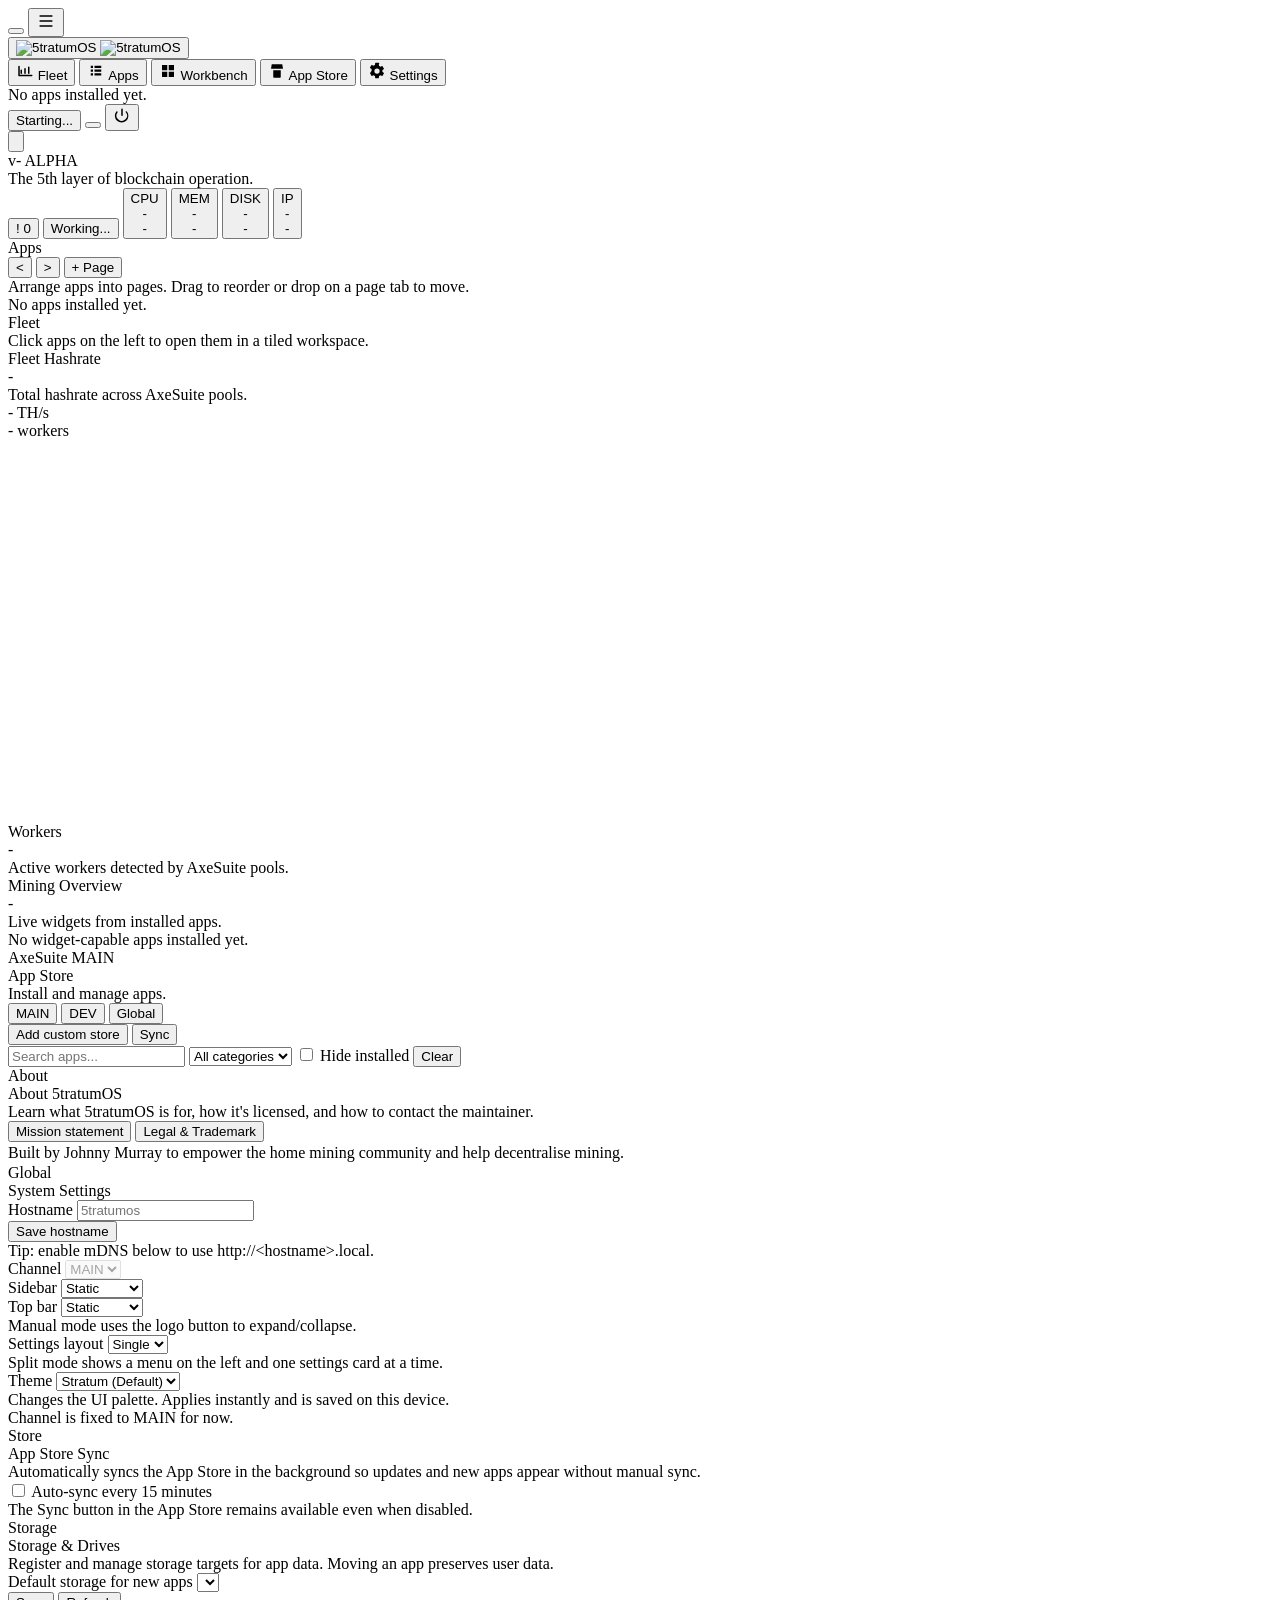
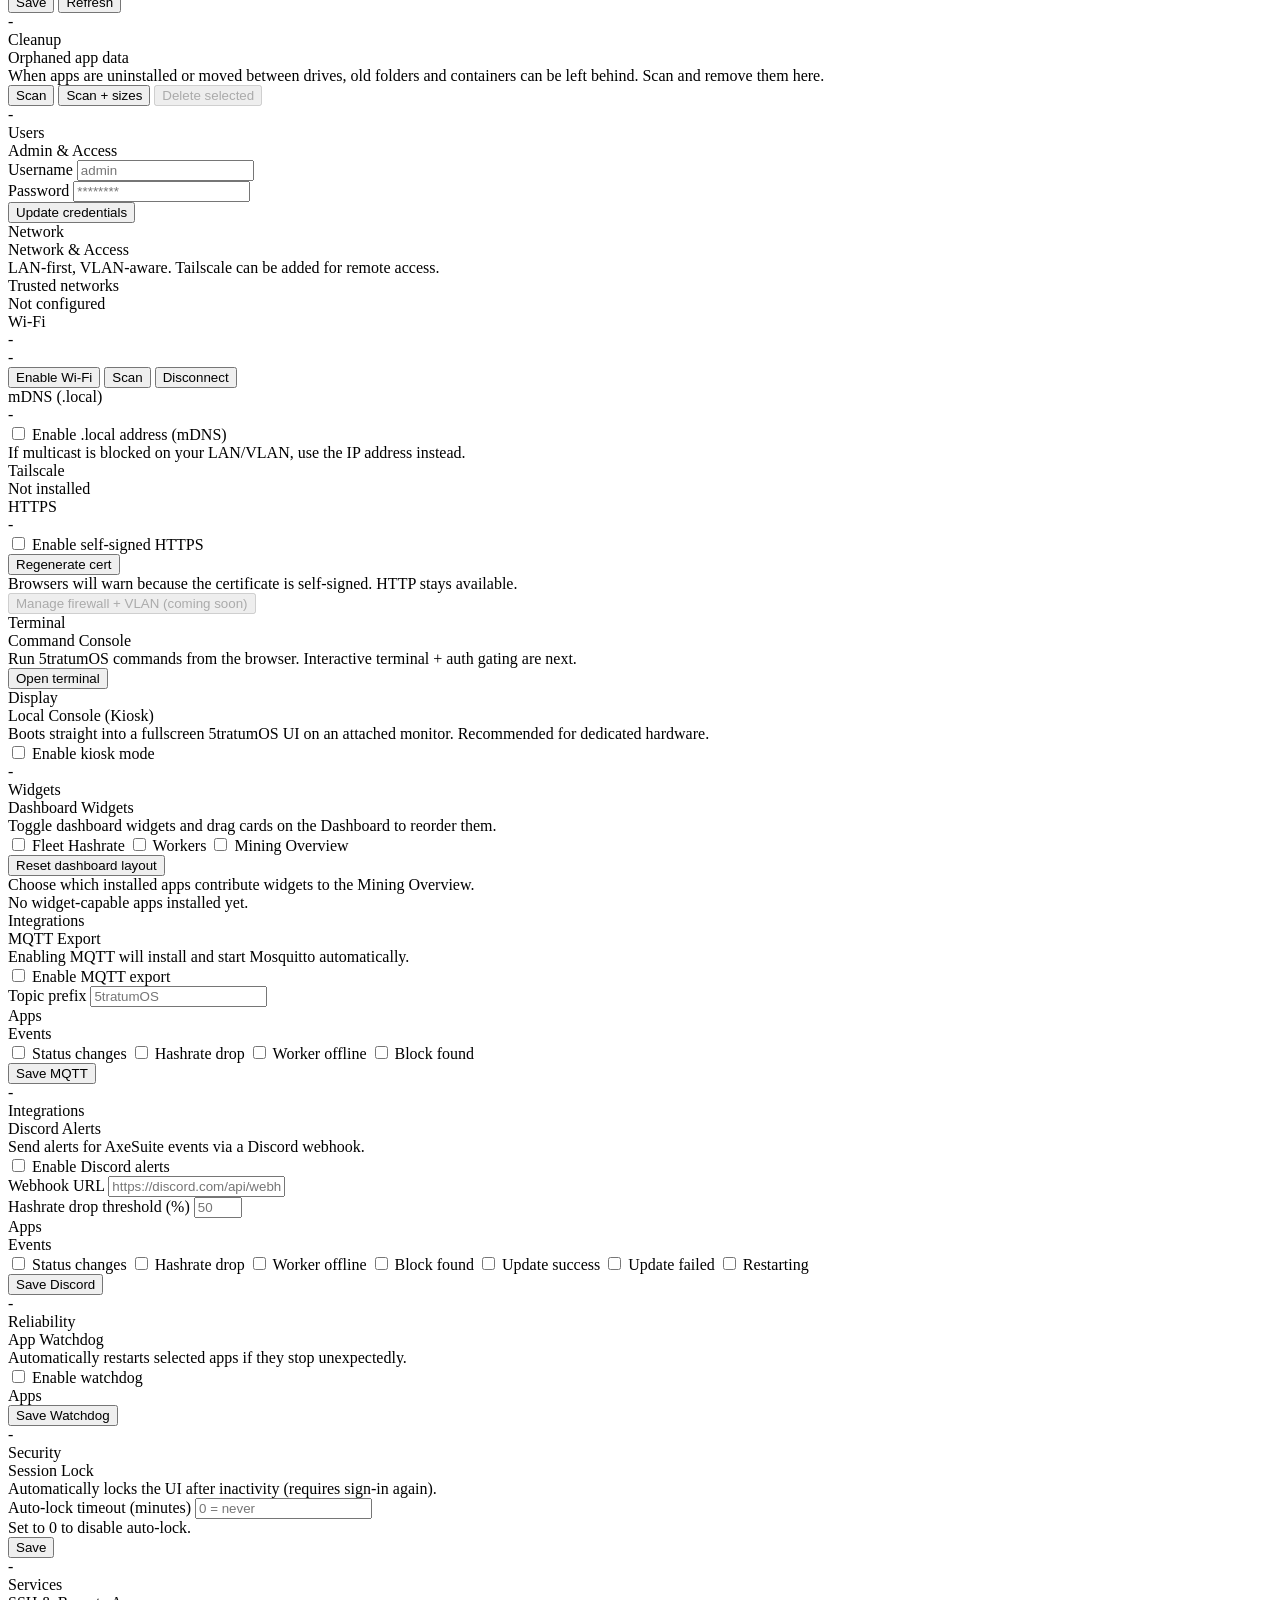
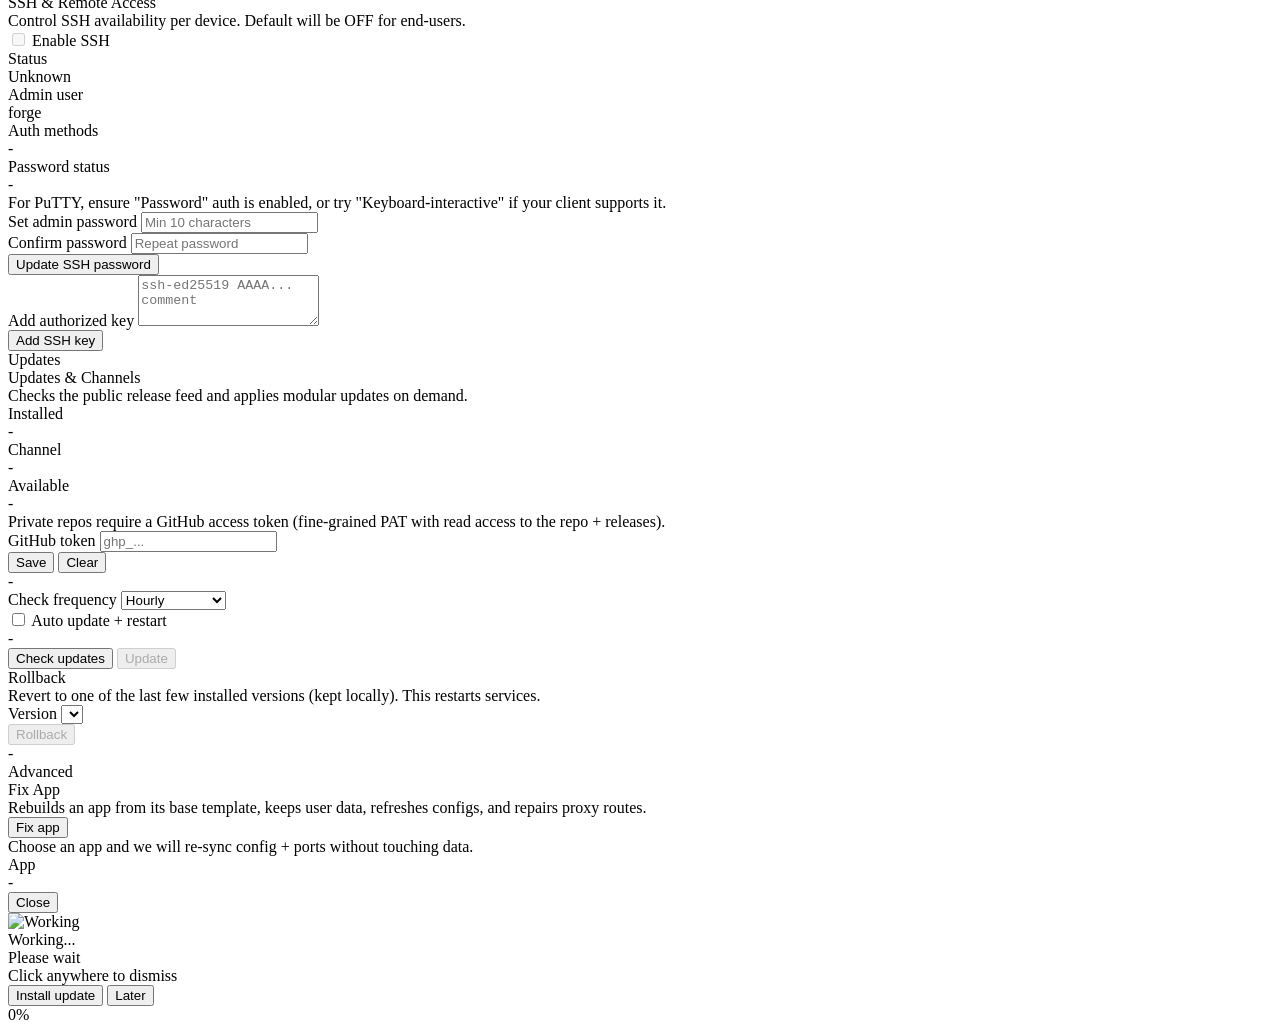
==== overlay/portal/index.html @ 83d165a1 "ui: fix Wi-Fi toggle label + show DEV channel" ====
<!doctype html>
<html lang="en">
  <head>
    <meta charset="utf-8" />
    <meta name="viewport" content="width=device-width, initial-scale=1" />
    <meta http-equiv="Cache-Control" content="no-cache, no-store, must-revalidate" />
    <meta http-equiv="Pragma" content="no-cache" />
    <meta http-equiv="Expires" content="0" />
    <title>5tratumOS</title>
    <link rel="icon" type="image/png" href="/assets/5tratum-icon.png" />
    <link rel="stylesheet" href="/axe.css?v=1" />
    <link rel="stylesheet" href="/5tratumos.css?v=47" />
    <script defer src="/app.js?v=85"></script>
  </head>
  <body class="min-h-screen bg-axe-950 text-slate-100">
    <button id="mobile-backdrop" class="forgeos-mobile-backdrop" type="button" aria-label="Close menu"></button>
    <button id="btn-mobile-menu" class="forgeos-mobile-menu" type="button" aria-label="Open menu" title="Menu">
      <svg viewBox="0 0 24 24" width="20" height="20" aria-hidden="true" focusable="false">
        <path
          fill="currentColor"
          d="M4 6a1 1 0 0 1 1-1h14a1 1 0 1 1 0 2H5a1 1 0 0 1-1-1Zm0 6a1 1 0 0 1 1-1h14a1 1 0 1 1 0 2H5a1 1 0 0 1-1-1Zm0 6a1 1 0 0 1 1-1h14a1 1 0 1 1 0 2H5a1 1 0 0 1-1-1Z"
        />
      </svg>
    </button>
    <div class="forgeos-shell">
      <aside class="forgeos-sidebar" aria-label="5tratumOS navigation">
        <div class="forgeos-brand">
          <button id="btn-sidebar-collapse" class="forgeos-brand__btn" type="button" title="Toggle sidebar" aria-label="Toggle sidebar">
            <img class="forgeos-brand__mark forgeos-brand__mark--full" src="/assets/New%20Logos/5.png" alt="5tratumOS" />
            <img class="forgeos-brand__mark forgeos-brand__mark--icon" src="/assets/New%20Logos/5.png" alt="5tratumOS" />
          </button>
        </div>

        <nav class="forgeos-nav">
          <button class="forgeos-nav-item" type="button" data-view="dashboard" data-dashboard-mode="fleet" id="btn-mode-fleet">
            <span class="forgeos-nav-item__icon" aria-hidden="true">
              <svg viewBox="0 0 24 24" width="18" height="18" focusable="false">
                <path
                  fill="currentColor"
                  d="M4 19a1 1 0 0 1-1-1V6a1 1 0 1 1 2 0v11h16a1 1 0 1 1 0 2H4Zm3-3a1 1 0 0 1-1-1v-4a1 1 0 1 1 2 0v4a1 1 0 0 1-1 1Zm5 0a1 1 0 0 1-1-1V9a1 1 0 1 1 2 0v6a1 1 0 0 1-1 1Zm5 0a1 1 0 0 1-1-1V7a1 1 0 1 1 2 0v8a1 1 0 0 1-1 1Z"
                />
              </svg>
            </span>
            <span class="forgeos-nav-item__label">Fleet</span>
          </button>
          <button class="forgeos-nav-item" type="button" data-view="dashboard" data-dashboard-mode="appslist" id="btn-mode-appslist">
            <span class="forgeos-nav-item__icon" aria-hidden="true">
              <svg viewBox="0 0 24 24" width="18" height="18" focusable="false">
                <path
                  fill="currentColor"
                  d="M5 5h3v3H5V5Zm0 5h3v3H5v-3Zm0 5h3v3H5v-3Zm5-10h9v3h-9V5Zm0 5h9v3h-9v-3Zm0 5h9v3h-9v-3Z"
                />
              </svg>
            </span>
            <span class="forgeos-nav-item__label">Apps</span>
          </button>
          <button class="forgeos-nav-item" type="button" data-view="dashboard" data-dashboard-mode="apps" id="btn-mode-workbench">
            <span class="forgeos-nav-item__icon" aria-hidden="true">
              <svg viewBox="0 0 24 24" width="18" height="18" focusable="false">
                <path
                  fill="currentColor"
                  d="M4 4h7v7H4V4Zm9 0h7v7h-7V4ZM4 13h7v7H4v-7Zm9 0h7v7h-7v-7Z"
                />
              </svg>
            </span>
            <span class="forgeos-nav-item__label">Workbench</span>
          </button>
          <button id="btn-open-store" class="forgeos-nav-item" type="button" data-view="store">
            <span class="forgeos-nav-item__icon" aria-hidden="true">
              <svg viewBox="0 0 24 24" width="18" height="18" focusable="false">
                <path
                  fill="currentColor"
                  d="M5 3h14l1 6H4l1-6Zm2 8h10v9a1 1 0 0 1-1 1H8a1 1 0 0 1-1-1v-9Zm3 2a2 2 0 0 0 4 0h2a4 4 0 0 1-8 0h2Z"
                />
              </svg>
            </span>
            <span class="forgeos-nav-item__label">App Store</span>
          </button>
          <button class="forgeos-nav-item" type="button" data-view="settings">
            <span class="forgeos-nav-item__icon" aria-hidden="true">
              <svg viewBox="0 0 24 24" width="18" height="18" focusable="false">
                <path
                  fill="currentColor"
                  d="M19.14 12.94a7.7 7.7 0 0 0 .05-.94 7.7 7.7 0 0 0-.05-.94l2.03-1.58a.5.5 0 0 0 .12-.64l-1.92-3.32a.5.5 0 0 0-.6-.22l-2.39.96a7.36 7.36 0 0 0-1.62-.94l-.36-2.54A.5.5 0 0 0 13.9 1h-3.8a.5.5 0 0 0-.5.42l-.36 2.54c-.58.23-1.12.54-1.62.94l-2.39-.96a.5.5 0 0 0-.6.22L2.7 7.48a.5.5 0 0 0 .12.64l2.03 1.58c-.03.31-.05.63-.05.94 0 .32.02.63.05.94L2.82 14.52a.5.5 0 0 0-.12.64l1.92 3.32c.13.22.4.3.63.22l2.36-.95c.5.41 1.05.74 1.65.98l.36 2.5c.05.24.26.42.5.42h3.76c.25 0 .46-.18.5-.42l.36-2.5c.6-.24 1.16-.57 1.65-.98l2.36.95c.23.09.5 0 .63-.22l1.92-3.32a.5.5 0 0 0-.12-.64l-2.02-1.58ZM12 15.5a3.5 3.5 0 1 1 0-7 3.5 3.5 0 0 1 0 7Z"
                />
              </svg>
            </span>
            <span class="forgeos-nav-item__label">Settings</span>
          </button>
        </nav>

        <div class="forgeos-divider"></div>

        <section class="forgeos-section" aria-label="Installed apps">
          <div id="installed-apps" class="forgeos-app-list" role="list"></div>
          <div id="installed-empty" class="forgeos-muted">No apps installed yet.</div>
        </section>

        <div class="forgeos-sidebar-footer" aria-label="Sidebar dock">
          <button id="btn-status" class="forgeos-dock-btn forgeos-dock-btn--status" type="button" aria-label="Status" title="Status">
            <span id="status-dot" class="forgeos-status-dot" aria-hidden="true"></span>
            <span id="status-pill" class="forgeos-sr-only">Starting...</span>
          </button>
          <button id="sidebar-clock" class="forgeos-dock-btn forgeos-clock" type="button" aria-label="Clock" title="Clock"></button>
          <button id="btn-power" class="forgeos-dock-btn" type="button" title="Power" aria-label="Power menu">
            <svg viewBox="0 0 24 24" width="18" height="18" aria-hidden="true" focusable="false">
              <path
                fill="currentColor"
                d="M12 2a1 1 0 0 1 1 1v8a1 1 0 1 1-2 0V3a1 1 0 0 1 1-1Zm5.07 3.93a1 1 0 0 1 1.41.07A9 9 0 1 1 4.52 6a1 1 0 0 1 1.48 1.34 7 7 0 1 0 11.07-.41 1 1 0 0 1 .07-1.41Z"
              />
            </svg>
          </button>
        </div>
      </aside>

      <div class="forgeos-main">
        <main class="forgeos-content">
          <div class="forgeos-desktop-topbar" aria-label="System status">
            <button
              id="btn-topbar-collapse"
              class="forgeos-desktop-topbar__brand"
              type="button"
              title="Toggle top bar"
              aria-label="Toggle top bar"
            >
              <img class="forgeos-desktop-topbar__brand-mark" src="/assets/New%20Logos/WordOnlyLogo.png" alt="" />
            </button>
            <div class="forgeos-desktop-topbar__version" aria-label="5tratumOS version">
              <span id="topbar-os-version" class="axe-pill forgeos-topbar-pill forgeos-topbar-pill--version">v-</span>
              <span id="topbar-os-stage" class="axe-pill forgeos-topbar-pill forgeos-topbar-pill--alpha">ALPHA</span>
            </div>
            <div class="forgeos-desktop-topbar__tagline" aria-hidden="true">The 5th layer of blockchain operation.</div>
            <div class="forgeos-desktop-topbar__metrics" aria-label="System metrics">
              <button id="topbar-perf" class="forgeos-topbar-perf hidden" type="button" aria-label="Performance warning" title="Performance warning">
                <span class="forgeos-topbar-perf__icon" aria-hidden="true">!</span>
                <span id="topbar-perf-count" class="forgeos-topbar-perf__count">0</span>
              </button>
              <button id="topbar-activity" class="forgeos-desktop-metric forgeos-topbar-activity hidden" type="button" aria-label="Activity" aria-live="polite">
                <div class="forgeos-topbar-activity__row">
                  <div id="topbar-activity-text" class="forgeos-topbar-activity__text">Working...</div>
                  <div id="topbar-activity-pct" class="forgeos-topbar-activity__pct"></div>
                </div>
                <div class="forgeos-meter forgeos-topbar-activity__meter" aria-hidden="true">
                  <div id="topbar-activity-bar" class="forgeos-meter__fill"></div>
                </div>
              </button>
              <button id="metric-card-cpu" class="forgeos-desktop-metric forgeos-desktop-metric--cpu" type="button" aria-label="CPU details">
                <div class="forgeos-desktop-metric__head">
                  <div class="forgeos-desktop-metric__k">CPU</div>
                  <div class="forgeos-desktop-metric__v"><span id="metric-cpu">-</span></div>
                </div>
                <div class="forgeos-meter" aria-hidden="true">
                  <div id="metric-cpu-bar" class="forgeos-meter__fill"></div>
                </div>
                <div id="metric-cpu-sub" class="forgeos-desktop-metric__sub">-</div>
              </button>
              <button id="metric-card-mem" class="forgeos-desktop-metric" type="button" aria-label="Memory details">
                <div class="forgeos-desktop-metric__head">
                  <div class="forgeos-desktop-metric__k">MEM</div>
                  <div class="forgeos-desktop-metric__v"><span id="metric-mem">-</span></div>
                </div>
                <div class="forgeos-meter" aria-hidden="true">
                  <div id="metric-mem-bar" class="forgeos-meter__fill"></div>
                </div>
                <div id="metric-mem-sub" class="forgeos-desktop-metric__sub">-</div>
              </button>
              <button id="metric-card-disk" class="forgeos-desktop-metric" type="button" aria-label="Disk details">
                <div class="forgeos-desktop-metric__head">
                  <div class="forgeos-desktop-metric__k">DISK</div>
                  <div class="forgeos-desktop-metric__v"><span id="metric-disk">-</span></div>
                </div>
                <div class="forgeos-meter" aria-hidden="true">
                  <div id="metric-disk-bar" class="forgeos-meter__fill"></div>
                </div>
                <div id="metric-disk-sub" class="forgeos-desktop-metric__sub">-</div>
              </button>
              <button id="metric-card-ip" class="forgeos-desktop-metric forgeos-desktop-metric--mono" type="button" aria-label="Network details">
                <div class="forgeos-desktop-metric__head">
                  <div class="forgeos-desktop-metric__k">IP</div>
                  <div class="forgeos-desktop-metric__v"><span id="metric-net-host" class="forgeos-mono">-</span></div>
                </div>
                <div class="forgeos-meter" aria-hidden="true">
                  <div id="metric-net-bar" class="forgeos-meter__fill"></div>
                </div>
                <div id="metric-net-sub" class="forgeos-desktop-metric__sub">-</div>
              </button>
            </div>
          </div>

          <section id="view-dashboard" class="forgeos-view forgeos-view--desktop">
            <div class="forgeos-workspace-wrap">
              <div id="pane-apps-launcher" class="forgeos-home hidden" aria-label="Apps">
                <div class="forgeos-home__head">
                  <div class="forgeos-home__title">Apps</div>
                  <div class="forgeos-home__actions" aria-label="App pages">
                    <button id="btn-apps-page-prev" class="axe-btn" type="button" title="Previous page" aria-label="Previous page">&lt;</button>
                    <button id="btn-apps-page-next" class="axe-btn" type="button" title="Next page" aria-label="Next page">&gt;</button>
                    <button id="btn-apps-page-add" class="axe-btn" type="button">+ Page</button>
                  </div>
                </div>
                <div id="apps-pages-tabs" class="forgeos-home__tabs forgeos-segment mt-2" role="tablist" aria-label="App pages"></div>
                <div class="forgeos-home__sub">Arrange apps into pages. Drag to reorder or drop on a page tab to move.</div>
                <div id="apps-launcher-grid" class="mt-4 forgeos-launcher-grid"></div>
                <div id="apps-launcher-empty" class="mt-3 forgeos-muted">No apps installed yet.</div>
              </div>
              <div id="workspace-empty" class="forgeos-home" aria-label="Fleet home">
                <div class="forgeos-home__head">
                  <div class="forgeos-home__title">Fleet</div>
                </div>
                <div class="forgeos-home__sub">Click apps on the left to open them in a tiled workspace.</div>

	                <div id="dashboard-grid" class="forgeos-home__grid">
	                  <section id="dashboard-card-fleet" class="axe-card forgeos-dashboard-card" data-dashboard-card="fleet-hashrate">
	                    <div class="forgeos-card-head">
	                      <div class="forgeos-card-head__title">Fleet Hashrate</div>
	                      <div class="forgeos-card-head__right">
	                        <span id="fleet-updated" class="forgeos-card-head__sub">-</span>
                          <!-- refresh removed -->
	                      </div>
	                    </div>
	                    <div class="mt-1 forgeos-muted">Total hashrate across AxeSuite pools.</div>
	                    <div class="mt-3 forgeos-fleet">
	                      <div class="forgeos-fleet__top">
	                        <div class="forgeos-fleet__value">
	                          <span id="fleet-hashrate" class="forgeos-mono">-</span>
	                          <span class="forgeos-fleet__unit">TH/s</span>
	                        </div>
	                        <div class="forgeos-fleet__meta">
	                          <span id="fleet-workers" class="forgeos-mono">-</span>
	                          <span class="forgeos-fleet__meta-label">workers</span>
	                        </div>
	                      </div>
	                      <svg id="fleet-spark" class="forgeos-spark" viewBox="0 0 100 30" preserveAspectRatio="none" aria-label="Fleet hashrate history">
	                        <defs>
	                          <linearGradient id="sparkGradient" x1="0" y1="0" x2="1" y2="0">
	                            <stop offset="0%" stop-color="#00e5ff" stop-opacity="0.92" />
	                            <stop offset="45%" stop-color="#ff2bd6" stop-opacity="0.9" />
	                            <stop offset="72%" stop-color="#9f7aea" stop-opacity="0.9" />
	                            <stop offset="100%" stop-color="#ff9a00" stop-opacity="0.9" />
	                      </linearGradient>
	                    </defs>
	                        <polyline id="fleet-spark-line" vector-effect="non-scaling-stroke" fill="none" stroke="url(#sparkGradient)" stroke-width="0.6" stroke-linecap="round" stroke-linejoin="round" points="" />
	                      </svg>
	                      <div id="fleet-breakdown" class="mt-3 forgeos-fleet-breakdown"></div>
	                    </div>
	                  </section>

	                  <section id="dashboard-card-workers" class="axe-card forgeos-dashboard-card" data-dashboard-card="fleet-workers">
	                    <div class="forgeos-card-head">
	                      <div class="forgeos-card-head__title">Workers</div>
	                      <div class="forgeos-card-head__right">
	                        <span id="fleet-workers-updated" class="forgeos-card-head__sub">-</span>
	                      </div>
	                    </div>
	                    <div class="mt-1 forgeos-muted">Active workers detected by AxeSuite pools.</div>
	                    <div id="fleet-workers-body" class="mt-3"></div>
	                  </section>

	                  <section id="dashboard-card-mining" class="axe-card forgeos-home-span forgeos-dashboard-card" data-dashboard-card="mining-overview">
	                    <div class="forgeos-card-head">
	                      <div class="forgeos-card-head__title">Mining Overview</div>
	                      <div class="forgeos-card-head__right">
	                        <span id="dashboard-widgets-updated" class="forgeos-card-head__sub">-</span>
                        <!-- refresh removed -->
	                      </div>
	                    </div>
	                    <div class="mt-1 forgeos-muted">Live widgets from installed apps.</div>
	                    <div id="dashboard-widgets" class="mt-3 forgeos-widget-grid"></div>
	                    <div id="dashboard-widgets-empty" class="mt-3 forgeos-muted">No widget-capable apps installed yet.</div>
	                  </section>
	                </div>
	              </div>

              <div id="workspace" class="forgeos-workspace" aria-label="Workspace"></div>
            </div>
          </section>

          <section id="view-store" class="forgeos-view hidden">
            <section class="axe-card">
              <div class="flex flex-col gap-3 md:flex-row md:items-start md:justify-between md:gap-4">
                <div>
                  <div id="store-source-label" class="text-sm text-slate-300">AxeSuite MAIN</div>
                  <div class="mt-1 text-2xl font-extrabold tracking-tight">App Store</div>
                  <div id="store-source-desc" class="mt-2 text-sm text-slate-300">Install and manage apps.</div>
                </div>
                <div class="flex flex-wrap items-center gap-2">
                  <div class="forgeos-segment" role="tablist" aria-label="Store channel">
                    <button class="forgeos-segment__btn forgeos-segment__btn--active" type="button" data-store-channel="main">MAIN</button>
                    <button class="forgeos-segment__btn" type="button" data-store-channel="dev">DEV</button>
                    <button class="forgeos-segment__btn" type="button" data-store-channel="global">Global</button>
                    <span id="store-channel-customs" class="forgeos-segment__extras"></span>
                  </div>
                  <button id="btn-store-custom" class="axe-btn" type="button">Add custom store</button>
                  <button id="btn-store-sync" class="axe-btn" type="button">Sync</button>
                </div>
              </div>
              <div class="mt-4 forgeos-store-toolbar">
                <input id="store-search" class="forgeos-input" type="search" placeholder="Search apps..." />
                <select id="store-category" class="forgeos-input" aria-label="Category filter">
                  <option value="">All categories</option>
                </select>
                <label class="forgeos-toggle" title="Hide apps that are already installed">
                  <input id="store-hide-installed" type="checkbox" />
                  <span>Hide installed</span>
                </label>
                <button id="btn-store-clear" class="axe-btn" type="button">Clear</button>
              </div>
              <div id="store-list" class="mt-4 forgeos-store-grid"></div>
            </section>
          </section>

          <section id="view-settings" class="forgeos-view hidden">
            <div class="forgeos-settings-shell">
              <aside id="settings-nav" class="forgeos-settings-nav hidden" aria-label="Settings sections"></aside>
              <div class="forgeos-settings-body">
                <div id="settings-grid" class="grid grid-cols-1 gap-4 lg:grid-cols-2">
              <section class="axe-card" data-settings-key="about" id="settings-about-card">
                <div class="text-sm text-slate-300">About</div>
                <div class="mt-1 text-2xl font-extrabold tracking-tight">About 5tratumOS</div>
                <div class="mt-3 text-sm text-slate-300">
                  Learn what 5tratumOS is for, how it's licensed, and how to contact the maintainer.
                </div>
                <div class="mt-4 flex flex-wrap items-center gap-2">
                  <button id="btn-about-mission" class="axe-btn" type="button">Mission statement</button>
                  <button id="btn-about-legal" class="axe-btn" type="button">Legal &amp; Trademark</button>
                </div>
                <div class="mt-4 text-xs text-slate-300" style="line-height: 1.35">
                  Built by Johnny Murray to empower the home mining community and help decentralise mining.
                </div>
              </section>
              <section class="axe-card" data-settings-key="system">
                <div class="text-sm text-slate-300">Global</div>
                <div class="mt-1 text-2xl font-extrabold tracking-tight">System Settings</div>
                <div class="mt-4 forgeos-form">
                  <label class="forgeos-label" for="setting-hostname">Hostname</label>
                  <input id="setting-hostname" class="forgeos-input" type="text" placeholder="5tratumos" />
                  <div class="mt-3 flex flex-wrap items-center gap-2">
                    <button id="btn-hostname-save" class="axe-btn" type="button">Save hostname</button>
                    <span id="hostname-status" class="text-xs text-slate-300"></span>
                  </div>
                  <div class="mt-1 text-xs text-slate-300">
                    Tip: enable mDNS below to use <span class="forgeos-mono">http://&lt;hostname&gt;.local</span>.
                  </div>
                  <div class="mt-3">
                    <label class="forgeos-label" for="setting-channel">Channel</label>
                    <select id="setting-channel" class="forgeos-input" disabled>
                      <option value="main">MAIN</option>
                      <option value="dev">DEV</option>
                    </select>
                  </div>
                  <div class="mt-3">
                    <label class="forgeos-label" for="setting-sidebar">Sidebar</label>
                    <select id="setting-sidebar" class="forgeos-input">
                      <option value="static">Static</option>
                      <option value="collapsed">Collapsed</option>
                      <option value="auto">Auto-hide</option>
                      <option value="manual">5 click</option>
                    </select>
                  </div>
                  <div class="mt-3">
                    <label class="forgeos-label" for="setting-topbar">Top bar</label>
                    <select id="setting-topbar" class="forgeos-input">
                      <option value="static">Static</option>
                      <option value="collapsed">Collapsed</option>
                      <option value="auto">Auto-hide</option>
                      <option value="manual">5 click</option>
                    </select>
                    <div class="mt-1 text-xs text-slate-300">Manual mode uses the logo button to expand/collapse.</div>
                  </div>
                  <div class="mt-3">
                    <label class="forgeos-label" for="setting-settings-layout">Settings layout</label>
                    <select id="setting-settings-layout" class="forgeos-input">
                      <option value="single">Single</option>
                      <option value="split">Split</option>
                    </select>
                    <div class="mt-1 text-xs text-slate-300">Split mode shows a menu on the left and one settings card at a time.</div>
                  </div>
                  <div class="mt-3">
                    <label class="forgeos-label" for="setting-theme">Theme</label>
                    <select id="setting-theme" class="forgeos-input">
                      <option value="default">Stratum (Default)</option>
                      <option value="midnight">Midnight</option>
                      <option value="aurora">Aurora</option>
                      <option value="ember">Ember</option>
                      <option value="matrix">Matrix</option>
                      <option value="ice">Ice</option>
                      <option value="donut">Donut</option>
                      <option value="mono">Mono</option>
                    </select>
                    <div class="mt-1 text-xs text-slate-300">Changes the UI palette. Applies instantly and is saved on this device.</div>
                    <div id="theme-grid" class="forgeos-theme-grid mt-3" aria-label="Theme picker"></div>
                  </div>
                  <div class="mt-4 text-xs text-slate-300">Channel is fixed to MAIN for now.</div>
                </div>
              </section>

              <section class="axe-card" data-settings-key="store-sync">
                <div class="text-sm text-slate-300">Store</div>
                <div class="mt-1 text-2xl font-extrabold tracking-tight">App Store Sync</div>
                <div class="mt-3 text-sm text-slate-300">
                  Automatically syncs the App Store in the background so updates and new apps appear without manual sync.
                </div>
                <div class="mt-4 forgeos-form">
                  <label class="forgeos-toggle" title="Sync the App Store every 15 minutes">
                    <input id="setting-store-autosync" type="checkbox" />
                    <span>Auto-sync every 15 minutes</span>
                  </label>
                  <div class="mt-2 text-xs text-slate-300">The Sync button in the App Store remains available even when disabled.</div>
                </div>
              </section>

                <section class="axe-card" id="settings-storage-card" data-settings-key="storage">
                  <div class="text-sm text-slate-300">Storage</div>
                  <div class="mt-1 text-2xl font-extrabold tracking-tight">Storage & Drives</div>
                  <div class="mt-3 text-sm text-slate-300">
                    Register and manage storage targets for app data. Moving an app preserves user data.
                  </div>
                  <div class="mt-4 forgeos-form">
                    <label class="forgeos-label" for="setting-storage-default">Default storage for new apps</label>
                    <select id="setting-storage-default" class="forgeos-input"></select>
                    <div class="mt-3 flex items-center gap-2 flex-wrap">
                      <button id="btn-storage-save" class="axe-btn" type="button">Save</button>
                      <button id="btn-storage-refresh" class="axe-btn" type="button">Refresh</button>
                    </div>
                    <div id="storage-list" class="mt-4 grid grid-cols-1 gap-2"></div>
                    <div id="storage-status" class="forgeos-muted mt-2">-</div>
                  </div>
                  <div class="mt-6 border-t border-white/10 pt-4">
                    <div class="text-sm text-slate-300">Cleanup</div>
                    <div class="mt-1 text-base font-semibold">Orphaned app data</div>
                    <div class="mt-2 text-sm text-slate-300">
                      When apps are uninstalled or moved between drives, old folders and containers can be left behind. Scan and remove them here.
                    </div>
                    <div class="mt-3 flex items-center gap-2 flex-wrap">
                      <button id="btn-storage-orphans-scan" class="axe-btn" type="button">Scan</button>
                      <button id="btn-storage-orphans-scan-sizes" class="axe-btn" type="button">Scan + sizes</button>
                      <button id="btn-storage-orphans-delete" class="axe-btn axe-btn--danger" type="button" disabled>Delete selected</button>
                    </div>
                    <div id="storage-orphans-status" class="forgeos-muted mt-2">-</div>
                    <div id="storage-orphans-list" class="mt-3 grid grid-cols-1 gap-2"></div>
                  </div>
                </section>

              <section class="axe-card" data-settings-key="users">
                <div class="text-sm text-slate-300">Users</div>
                <div class="mt-1 text-2xl font-extrabold tracking-tight">Admin & Access</div>
                <div class="mt-4 forgeos-form">
                  <label class="forgeos-label" for="setting-username">Username</label>
                  <input id="setting-username" class="forgeos-input" type="text" placeholder="admin" />
                  <div class="mt-3">
                    <label class="forgeos-label" for="setting-password">Password</label>
                    <input id="setting-password" class="forgeos-input" type="password" placeholder="********" />
                  </div>
                  <div class="mt-4">
                    <button id="btn-auth-update" class="axe-btn" type="button">Update credentials</button>
                  </div>
                </div>
              </section>

              <section class="axe-card" data-settings-key="network">
                <div class="text-sm text-slate-300">Network</div>
                <div class="mt-1 text-2xl font-extrabold tracking-tight">Network & Access</div>
                <div class="mt-3 text-sm text-slate-300">LAN-first, VLAN-aware. Tailscale can be added for remote access.</div>
                <div class="mt-4 grid grid-cols-1 gap-3">
                  <div class="forgeos-mini-card">
                    <div class="forgeos-mini-card__k">Trusted networks</div>
                    <div class="forgeos-mini-card__v">
                      <span id="trusted-networks" class="forgeos-mono">Not configured</span>
                    </div>
                  </div>
                  <div class="forgeos-mini-card">
                    <div class="forgeos-mini-card__k">Wi-Fi</div>
                    <div class="forgeos-mini-card__v">
                      <span id="wifi-status">-</span>
                    </div>
                    <div id="wifi-detail" class="forgeos-muted mt-1 text-sm">-</div>
                    <div class="mt-3 flex flex-wrap gap-2">
                      <button id="btn-wifi-toggle" class="axe-btn" type="button">Enable Wi-Fi</button>
                      <button id="btn-wifi-scan" class="axe-btn" type="button">Scan</button>
                      <button id="btn-wifi-disconnect" class="axe-btn" type="button">Disconnect</button>
                    </div>
                    <div id="wifi-networks" class="mt-3 grid grid-cols-1 gap-2"></div>
                  </div>
                  <div class="forgeos-mini-card">
                    <div class="forgeos-mini-card__k">mDNS (.local)</div>
                    <div class="forgeos-mini-card__v"><span id="mdns-status">-</span></div>
                    <div class="mt-3 forgeos-form">
                      <label class="forgeos-toggle" title="Enable mDNS so devices can reach this host at &lt;hostname&gt;.local">
                        <input id="setting-mdns-enabled" type="checkbox" />
                        <span>Enable .local address (mDNS)</span>
                      </label>
                      <div class="mt-2 text-xs text-slate-300">
                        If multicast is blocked on your LAN/VLAN, use the IP address instead.
                      </div>
                    </div>
                  </div>
                  <div class="forgeos-mini-card">
                    <div class="forgeos-mini-card__k">Tailscale</div>
                    <div class="forgeos-mini-card__v"><span id="tailscale-status">Not installed</span></div>
                  </div>
                  <div class="forgeos-mini-card">
                    <div class="forgeos-mini-card__k">HTTPS</div>
                    <div class="forgeos-mini-card__v"><span id="https-status">-</span></div>
                    <div class="mt-3 forgeos-form">
                      <label class="forgeos-toggle" title="Enable HTTPS with a self-signed certificate">
                        <input id="setting-https-enabled" type="checkbox" />
                        <span>Enable self-signed HTTPS</span>
                      </label>
                      <div class="mt-2 flex flex-wrap items-center gap-2">
                        <button id="btn-https-regenerate" class="axe-btn" type="button">Regenerate cert</button>
                      </div>
                      <div class="mt-2 text-xs text-slate-300">
                        Browsers will warn because the certificate is self-signed. HTTP stays available.
                      </div>
                    </div>
                  </div>
                </div>
                <div class="mt-4">
                  <button class="axe-btn" type="button" disabled>Manage firewall + VLAN (coming soon)</button>
                </div>
              </section>

              <section class="axe-card" data-settings-key="terminal">
                <div class="text-sm text-slate-300">Terminal</div>
                <div class="mt-1 text-2xl font-extrabold tracking-tight">Command Console</div>
                <div class="mt-3 text-sm text-slate-300">
                  Run 5tratumOS commands from the browser. Interactive terminal + auth gating are next.
                </div>
                <div class="mt-4">
                  <button id="btn-open-terminal" class="axe-btn" type="button">Open terminal</button>
                </div>
              </section>

              <section class="axe-card" data-settings-key="kiosk">
                <div class="text-sm text-slate-300">Display</div>
                <div class="mt-1 text-2xl font-extrabold tracking-tight">Local Console (Kiosk)</div>
                <div class="mt-3 text-sm text-slate-300">
                  Boots straight into a fullscreen 5tratumOS UI on an attached monitor. Recommended for dedicated hardware.
                </div>
                <div class="mt-4 forgeos-form">
                  <label class="forgeos-toggle" title="Enable local fullscreen UI on tty1">
                    <input id="setting-kiosk-enabled" type="checkbox" />
                    <span>Enable kiosk mode</span>
                  </label>
                  <div id="kiosk-status" class="forgeos-muted mt-2">-</div>
                </div>
              </section>

              <section class="axe-card" data-settings-key="widgets">
                <div class="text-sm text-slate-300">Widgets</div>
                <div class="mt-1 text-2xl font-extrabold tracking-tight">Dashboard Widgets</div>
                <div class="mt-3 text-sm text-slate-300">
                  Toggle dashboard widgets and drag cards on the Dashboard to reorder them.
                </div>
                <div id="settings-dashboard-cards" class="mt-4 forgeos-form">
                  <label class="forgeos-toggle" title="Show the Fleet Hashrate card on the Dashboard">
                    <input id="setting-card-fleet-hashrate" type="checkbox" />
                    <span>Fleet Hashrate</span>
                  </label>
                  <label class="forgeos-toggle" title="Show the Workers card on the Dashboard">
                    <input id="setting-card-fleet-workers" type="checkbox" />
                    <span>Workers</span>
                  </label>
                  <label class="forgeos-toggle" title="Show the Mining Overview card on the Dashboard">
                    <input id="setting-card-mining-overview" type="checkbox" />
                    <span>Mining Overview</span>
                  </label>
                </div>
                <div class="mt-4">
                  <button id="btn-dashboard-layout-reset" class="axe-btn" type="button">Reset dashboard layout</button>
                </div>
                <div class="mt-4 text-sm text-slate-300">Choose which installed apps contribute widgets to the Mining Overview.</div>
                <div id="settings-widgets" class="mt-4 forgeos-form"></div>
                  <div id="settings-widgets-empty" class="mt-3 forgeos-muted">No widget-capable apps installed yet.</div>
              </section>

              <section class="axe-card" id="settings-mqtt-card" data-settings-key="mqtt">
                <div class="text-sm text-slate-300">Integrations</div>
                <div class="mt-1 text-2xl font-extrabold tracking-tight">MQTT Export</div>
                <div id="mqtt-unavailable" class="mt-3 text-sm text-slate-300 hidden">
                  Enabling MQTT will install and start Mosquitto automatically.
                </div>
                <div id="mqtt-config" class="mt-4 forgeos-form">
                  <label class="forgeos-toggle" title="Publish AxeSuite stats to the local MQTT broker">
                    <input id="setting-mqtt-enabled" type="checkbox" />
                    <span>Enable MQTT export</span>
                  </label>
                  <div class="mt-3">
                    <label class="forgeos-label" for="setting-mqtt-prefix">Topic prefix</label>
                    <input id="setting-mqtt-prefix" class="forgeos-input" type="text" placeholder="5tratumOS" />
                  </div>
                  <div class="mt-4 text-sm text-slate-300">Apps</div>
                  <div id="setting-mqtt-apps" class="mt-2 forgeos-form"></div>
                  <div class="mt-4 text-sm text-slate-300">Events</div>
                  <div id="setting-mqtt-events" class="mt-2 forgeos-form">
                    <label class="forgeos-toggle">
                      <input id="setting-mqtt-event-status" type="checkbox" />
                      <span>Status changes</span>
                    </label>
                    <label class="forgeos-toggle">
                      <input id="setting-mqtt-event-hashrate" type="checkbox" />
                      <span>Hashrate drop</span>
                    </label>
                    <label class="forgeos-toggle">
                      <input id="setting-mqtt-event-workers" type="checkbox" />
                      <span>Worker offline</span>
                    </label>
                    <label class="forgeos-toggle">
                      <input id="setting-mqtt-event-block" type="checkbox" />
                      <span>Block found</span>
                    </label>
                  </div>
                  <div class="mt-4">
                    <button id="btn-mqtt-save" class="axe-btn" type="button">Save MQTT</button>
                  </div>
                  <div id="mqtt-status" class="forgeos-muted mt-2">-</div>
                </div>
              </section>

              <section class="axe-card" id="settings-discord-card" data-settings-key="discord">
                <div class="text-sm text-slate-300">Integrations</div>
                <div class="mt-1 text-2xl font-extrabold tracking-tight">Discord Alerts</div>
                <div class="mt-3 text-sm text-slate-300">Send alerts for AxeSuite events via a Discord webhook.</div>
                <div class="mt-4 forgeos-form">
                  <label class="forgeos-toggle" title="Send alerts to Discord">
                    <input id="setting-discord-enabled" type="checkbox" />
                    <span>Enable Discord alerts</span>
                  </label>
                  <div class="mt-3">
                    <label class="forgeos-label" for="setting-discord-webhook">Webhook URL</label>
                    <input id="setting-discord-webhook" class="forgeos-input" type="text" placeholder="https://discord.com/api/webhooks/..." />
                  </div>
                  <div class="mt-3">
                    <label class="forgeos-label" for="setting-discord-hashrate">Hashrate drop threshold (%)</label>
                    <input id="setting-discord-hashrate" class="forgeos-input" type="number" min="1" max="90" step="1" placeholder="50" />
                  </div>
                  <div class="mt-4 text-sm text-slate-300">Apps</div>
                  <div id="setting-discord-apps" class="mt-2 forgeos-form"></div>
                  <div class="mt-4 text-sm text-slate-300">Events</div>
                  <div id="setting-discord-events" class="mt-2 forgeos-form">
                    <label class="forgeos-toggle">
                      <input id="setting-discord-event-status" type="checkbox" />
                      <span>Status changes</span>
                    </label>
                    <label class="forgeos-toggle">
                      <input id="setting-discord-event-hashrate" type="checkbox" />
                      <span>Hashrate drop</span>
                    </label>
                    <label class="forgeos-toggle">
                      <input id="setting-discord-event-workers" type="checkbox" />
                      <span>Worker offline</span>
                    </label>
                    <label class="forgeos-toggle">
                      <input id="setting-discord-event-block" type="checkbox" />
                      <span>Block found</span>
                    </label>
                    <label class="forgeos-toggle">
                      <input id="setting-discord-event-update-success" type="checkbox" />
                      <span>Update success</span>
                    </label>
                    <label class="forgeos-toggle">
                      <input id="setting-discord-event-update-failure" type="checkbox" />
                      <span>Update failed</span>
                    </label>
                    <label class="forgeos-toggle">
                      <input id="setting-discord-event-restart" type="checkbox" />
                      <span>Restarting</span>
                    </label>
                  </div>
                  <div class="mt-4">
                    <button id="btn-discord-save" class="axe-btn" type="button">Save Discord</button>
                  </div>
                  <div id="discord-status" class="forgeos-muted mt-2">-</div>
                </div>
              </section>

              <section class="axe-card" id="settings-watchdog-card" data-settings-key="watchdog">
                <div class="text-sm text-slate-300">Reliability</div>
                <div class="mt-1 text-2xl font-extrabold tracking-tight">App Watchdog</div>
                <div class="mt-3 text-sm text-slate-300">
                  Automatically restarts selected apps if they stop unexpectedly.
                </div>
                <div class="mt-4 forgeos-form">
                  <label class="forgeos-toggle" title="Keep selected apps running">
                    <input id="setting-watchdog-enabled" type="checkbox" />
                    <span>Enable watchdog</span>
                  </label>
                  <div class="mt-4 text-sm text-slate-300">Apps</div>
                  <div id="setting-watchdog-apps" class="mt-2 forgeos-form"></div>
                  <div class="mt-4">
                    <button id="btn-watchdog-save" class="axe-btn" type="button">Save Watchdog</button>
                  </div>
                  <div id="watchdog-status" class="forgeos-muted mt-2">-</div>
                </div>
              </section>

              <section class="axe-card" data-settings-key="session-lock">
                <div class="text-sm text-slate-300">Security</div>
                <div class="mt-1 text-2xl font-extrabold tracking-tight">Session Lock</div>
                <div class="mt-3 text-sm text-slate-300">Automatically locks the UI after inactivity (requires sign-in again).</div>
                <div class="mt-4 forgeos-form">
                  <label class="forgeos-label" for="setting-autolock-minutes">Auto-lock timeout (minutes)</label>
                  <input id="setting-autolock-minutes" class="forgeos-input" type="number" min="0" step="1" placeholder="0 = never" />
                  <div class="mt-2 text-xs text-slate-300">Set to 0 to disable auto-lock.</div>
                  <div class="mt-4">
                    <button id="btn-autolock-save" class="axe-btn" type="button">Save</button>
                  </div>
                  <div id="autolock-status" class="forgeos-muted mt-2">-</div>
                </div>
              </section>

              <section class="axe-card" data-settings-key="ssh">
                <div class="text-sm text-slate-300">Services</div>
                <div class="mt-1 text-2xl font-extrabold tracking-tight">SSH & Remote Access</div>
                <div class="mt-3 text-sm text-slate-300">
                  Control SSH availability per device. Default will be OFF for end-users.
                </div>
                <div class="mt-4 forgeos-form">
                  <label class="forgeos-toggle" title="Enable or disable SSH on this host">
                    <input id="setting-ssh" type="checkbox" disabled />
                    <span>Enable SSH</span>
                  </label>
                  <div class="mt-4 grid grid-cols-1 gap-3">
                    <div class="forgeos-mini-card">
                      <div class="forgeos-mini-card__k">Status</div>
                      <div class="forgeos-mini-card__v"><span id="ssh-status">Unknown</span></div>
                    </div>
                    <div class="forgeos-mini-card">
                      <div class="forgeos-mini-card__k">Admin user</div>
                      <div class="forgeos-mini-card__v"><span id="ssh-admin-user" class="forgeos-mono">forge</span></div>
                    </div>
                    <div class="forgeos-mini-card">
                      <div class="forgeos-mini-card__k">Auth methods</div>
                      <div class="forgeos-mini-card__v"><span id="ssh-auth-methods">-</span></div>
                    </div>
                    <div class="forgeos-mini-card">
                      <div class="forgeos-mini-card__k">Password status</div>
                      <div class="forgeos-mini-card__v"><span id="ssh-admin-password-state">-</span></div>
                    </div>
                  </div>

                  <div class="mt-4 text-sm text-slate-300">
                    For PuTTY, ensure "Password" auth is enabled, or try "Keyboard-interactive" if your client supports it.
                  </div>

                  <div class="mt-4">
                    <label class="forgeos-label" for="setting-ssh-password">Set admin password</label>
                    <input id="setting-ssh-password" class="forgeos-input" type="password" placeholder="Min 10 characters" />
                    <div class="mt-3">
                      <label class="forgeos-label" for="setting-ssh-password-confirm">Confirm password</label>
                      <input id="setting-ssh-password-confirm" class="forgeos-input" type="password" placeholder="Repeat password" />
                    </div>
                    <div class="mt-4">
                      <button id="btn-ssh-set-password" class="axe-btn" type="button">Update SSH password</button>
                    </div>
                  </div>

                  <div class="mt-6">
                    <label class="forgeos-label" for="setting-ssh-publickey">Add authorized key</label>
                    <textarea
                      id="setting-ssh-publickey"
                      class="forgeos-input"
                      rows="3"
                      placeholder="ssh-ed25519 AAAA... comment"
                    ></textarea>
                    <div class="mt-4">
                      <button id="btn-ssh-add-key" class="axe-btn" type="button">Add SSH key</button>
                    </div>
                  </div>
                </div>
              </section>

              <section class="axe-card" data-settings-key="updates">
                <div class="text-sm text-slate-300">Updates</div>
                <div class="mt-1 text-2xl font-extrabold tracking-tight">Updates & Channels</div>
                <div class="mt-3 text-sm text-slate-300">Checks the public release feed and applies modular updates on demand.</div>

                <div class="mt-4 grid grid-cols-1 gap-3">
                  <div class="forgeos-mini-card">
                    <div class="forgeos-mini-card__k">Installed</div>
                    <div class="forgeos-mini-card__v"><span id="update-installed" class="forgeos-mono">-</span></div>
                  </div>
                  <div class="forgeos-mini-card">
                    <div class="forgeos-mini-card__k">Channel</div>
                    <div class="forgeos-mini-card__v"><span id="update-channel" class="forgeos-mono">-</span></div>
                  </div>
                  <div class="forgeos-mini-card">
                    <div class="forgeos-mini-card__k">Available</div>
                    <div class="forgeos-mini-card__v"><span id="update-available" class="forgeos-mono">-</span></div>
                  </div>
                </div>

                <div class="mt-4 forgeos-form">
                  <div class="mt-1 text-xs text-slate-300">
                    Private repos require a GitHub access token (fine-grained PAT with read access to the repo + releases).
                  </div>
                  <div class="mt-3 grid grid-cols-1 gap-2 sm:grid-cols-3 sm:items-end">
                    <div class="sm:col-span-2">
                      <label class="forgeos-label" for="update-token">GitHub token</label>
                      <input id="update-token" class="forgeos-input" type="password" placeholder="ghp_..." autocomplete="off" />
                    </div>
                    <div class="flex gap-2">
                      <button id="btn-update-save" class="axe-btn" type="button">Save</button>
                      <button id="btn-update-token-clear" class="axe-btn" type="button">Clear</button>
                    </div>
                  </div>
                  <div id="update-auth-status" class="forgeos-muted mt-2">-</div>
                </div>

                <div class="mt-4 forgeos-form">
                  <div class="mt-3 grid grid-cols-1 gap-2 sm:grid-cols-3 sm:items-end">
                    <div>
                      <label class="forgeos-label" for="update-check-interval">Check frequency</label>
                      <select id="update-check-interval" class="forgeos-input">
                        <option value="3600">Hourly</option>
                        <option value="21600">Every 6 hours</option>
                        <option value="86400">Daily</option>
                        <option value="2592000">Monthly</option>
                      </select>
                    </div>
                    <div class="sm:col-span-2">
                      <label class="forgeos-toggle mt-6" title="Automatically apply updates when found (will restart services)">
                        <input id="update-auto-apply" type="checkbox" />
                        <span>Auto update + restart</span>
                      </label>
                    </div>
                  </div>
                </div>

                <div class="mt-4">
                  <div id="update-status" class="forgeos-muted">-</div>
                  <div id="update-progress" class="forgeos-progress hidden mt-2" aria-hidden="true">
                    <div id="update-progress-bar" class="forgeos-progress__bar" style="width: 0%"></div>
                  </div>
                  <div id="update-notes" class="forgeos-muted mt-3" style="white-space: pre-wrap; line-height: 1.35"></div>
                </div>

                <div class="mt-4 flex flex-wrap gap-2">
                  <button id="btn-update-check" class="axe-btn" type="button">Check updates</button>
                  <button id="btn-update-apply" class="axe-btn" type="button" disabled>Update</button>
                </div>

                <div class="mt-6 border-t border-white/10 pt-4">
                  <div class="text-sm text-slate-300">Rollback</div>
                  <div class="mt-2 text-sm text-slate-300">
                    Revert to one of the last few installed versions (kept locally). This restarts services.
                  </div>
                  <div class="mt-3 grid grid-cols-1 gap-2 sm:grid-cols-3 sm:items-end">
                    <div class="sm:col-span-2">
                      <label class="forgeos-label" for="update-rollback-tag">Version</label>
                      <select id="update-rollback-tag" class="forgeos-input"></select>
                    </div>
                    <div class="flex gap-2">
                      <button id="btn-update-rollback" class="axe-btn axe-btn--danger" type="button" disabled>Rollback</button>
                    </div>
                  </div>
                  <div id="update-rollback-status" class="forgeos-muted mt-2">-</div>
                </div>
              </section>

              <section class="axe-card" data-settings-key="fix-app">
                <div class="text-sm text-slate-300">Advanced</div>
                <div class="mt-1 text-2xl font-extrabold tracking-tight">Fix App</div>
                <div class="mt-3 text-sm text-slate-300">
                  Rebuilds an app from its base template, keeps user data, refreshes configs, and repairs proxy routes.
                </div>
                <div class="mt-4 flex flex-wrap gap-2">
                  <button id="btn-fix-app" class="axe-btn" type="button">Fix app</button>
                </div>
                <div class="mt-2 text-xs text-slate-300">Choose an app and we will re-sync config + ports without touching data.</div>
              </section>
                </div>
              </div>
            </div>
          </section>

        </main>
      </div>
    </div>

    <div id="toast" class="forgeos-toast hidden" aria-live="polite"></div>
    <div id="context-menu" class="forgeos-menu hidden" role="menu" aria-hidden="true"></div>

    <div id="modal" class="forgeos-modal hidden" aria-hidden="true">
      <div class="forgeos-modal__backdrop" data-modal-close></div>
      <div class="forgeos-modal__panel" role="dialog" aria-modal="true" aria-labelledby="modal-title">
        <div class="forgeos-modal__header">
          <div class="min-w-0">
            <div id="modal-kind" class="text-sm text-slate-300">App</div>
            <div id="modal-title" class="forgeos-modal__title">-</div>
          </div>
          <div class="flex items-center gap-2">
            <button id="modal-close" class="axe-btn" type="button">Close</button>
          </div>
        </div>
        <div id="modal-body" class="forgeos-modal__body"></div>
      </div>
    </div>

    <div id="global-splash" class="forgeos-splash hidden" aria-hidden="true">
      <div class="forgeos-splash__backdrop"></div>
      <div class="forgeos-splash__panel" role="status" aria-live="polite">
        <img id="global-splash-img" class="forgeos-splash__img" src="/assets/New%20Logos/video/20260117_2007_New%20Video_simple_compose_01kf6s3p1ff0k9c418pwm2q7ak.gif" alt="Working" />
        <div id="global-splash-title" class="forgeos-splash__title">Working...</div>
        <div id="global-splash-sub" class="forgeos-splash__sub">Please wait</div>
        <div id="global-splash-dismiss" class="forgeos-splash__dismiss">Click anywhere to dismiss</div>
        <div id="global-splash-actions" class="forgeos-splash__actions hidden" aria-hidden="true">
          <button id="global-splash-primary" class="axe-btn forgeos-btn--danger" type="button">Install update</button>
          <button id="global-splash-secondary" class="axe-btn" type="button">Later</button>
        </div>
        <div id="global-splash-progress" class="forgeos-splash__progress hidden" aria-hidden="true">
          <div class="forgeos-splash__progress-bar">
            <div id="global-splash-progress-fill" class="forgeos-splash__progress-fill" style="width: 0%"></div>
          </div>
          <div id="global-splash-progress-label" class="forgeos-splash__progress-label">0%</div>
        </div>
      </div>
    </div>
  </body>
</html>
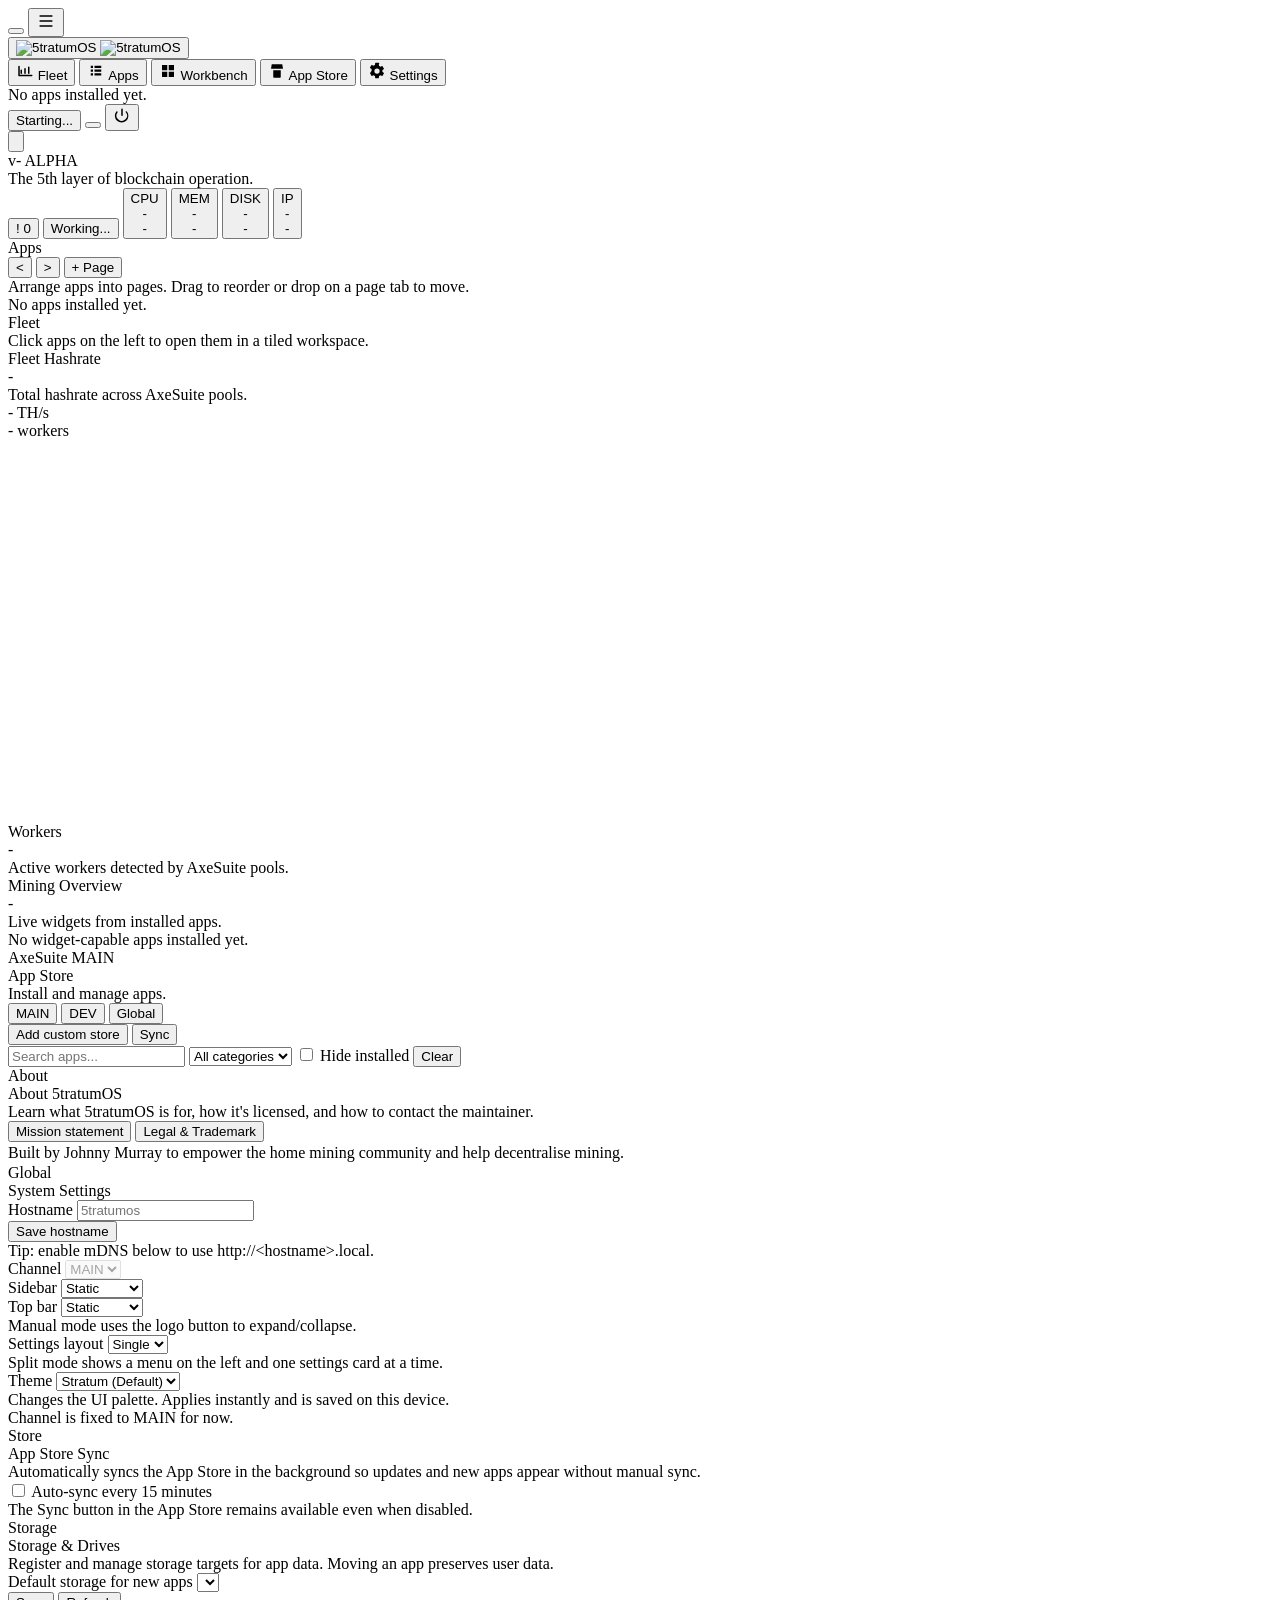
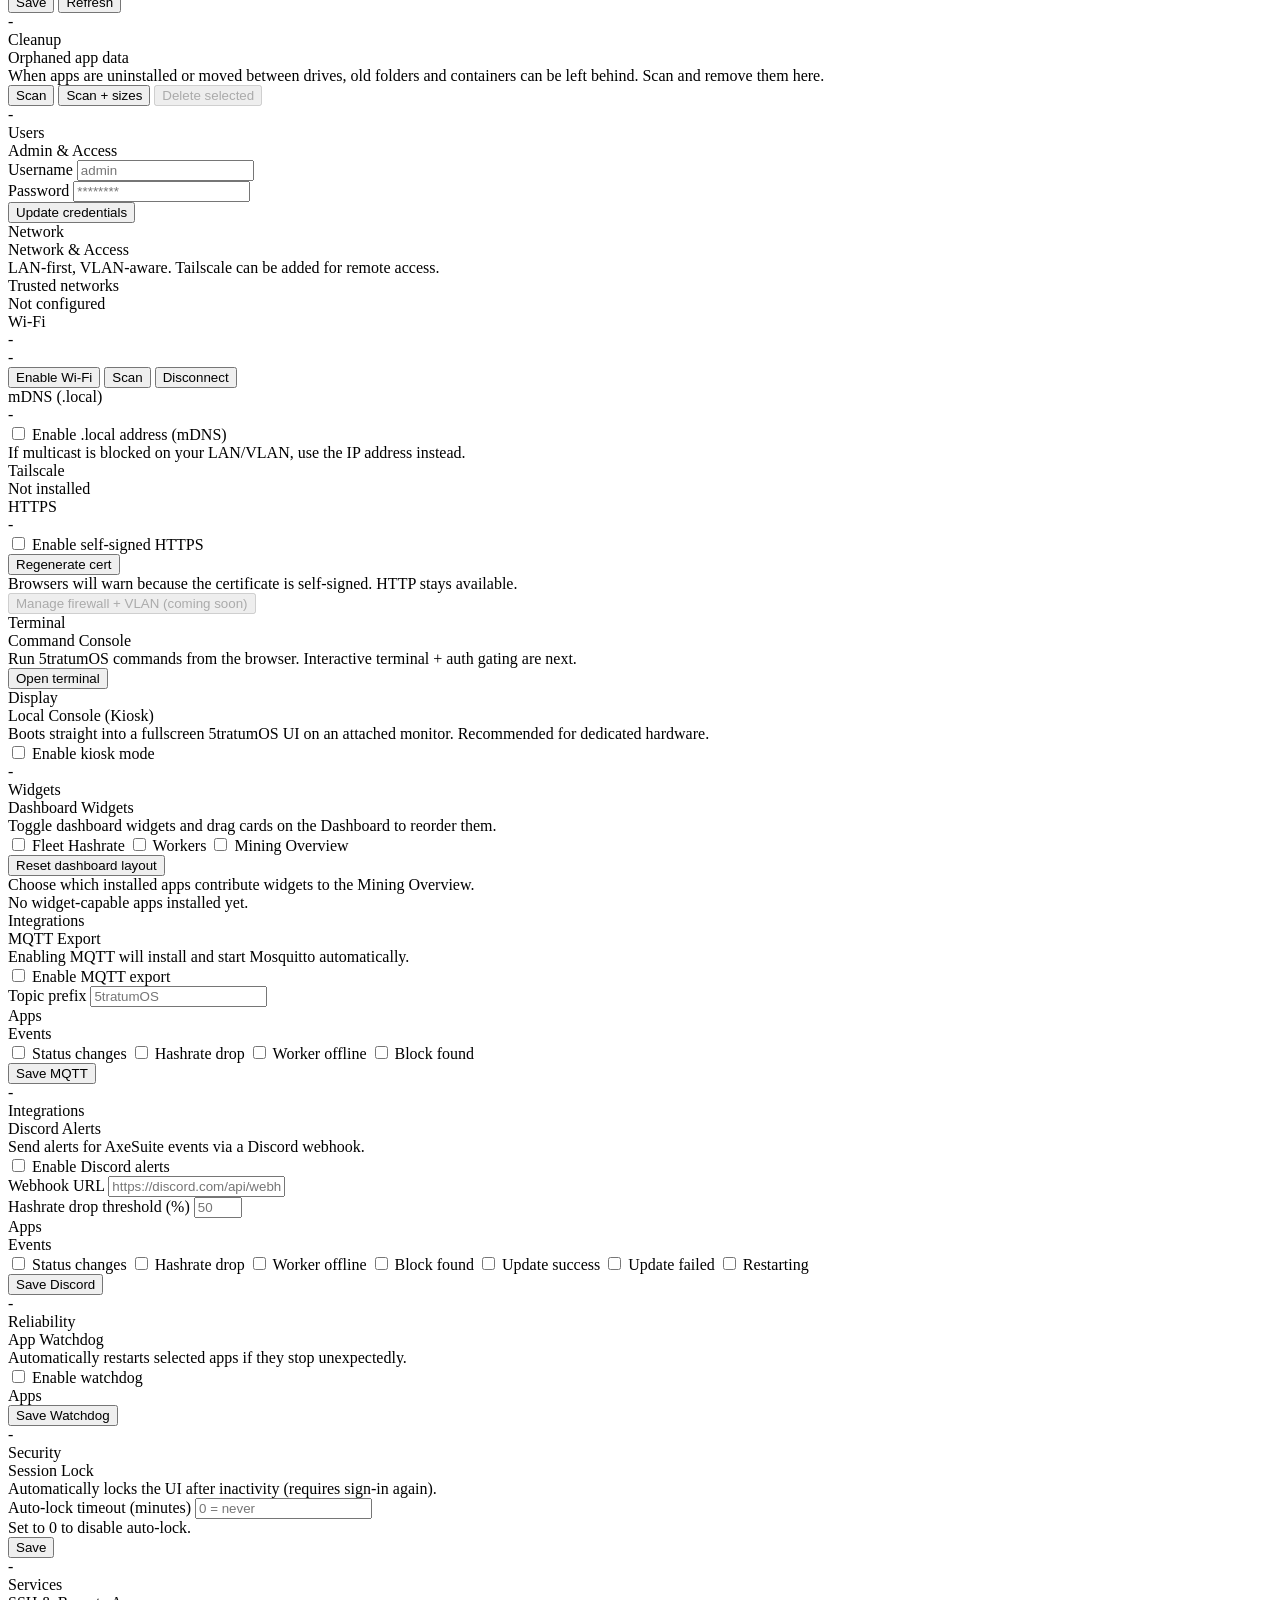
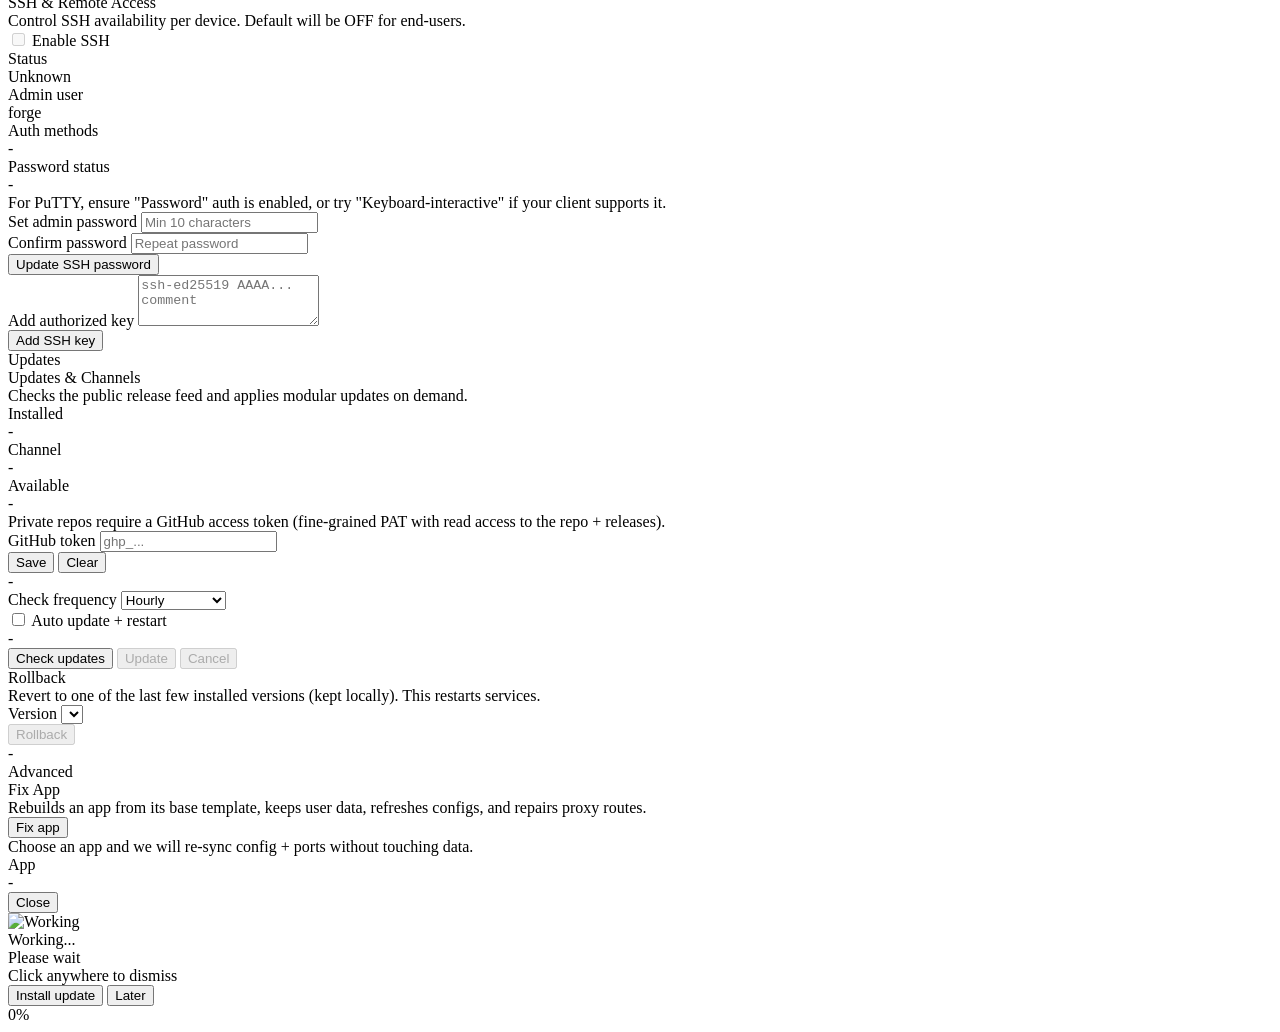
==== commit fe11e23d: "updater: cancel + better progress UX" ====
--- a/overlay/portal/index.html
+++ b/overlay/portal/index.html
@@ -10,7 +10,7 @@
     <link rel="icon" type="image/png" href="/assets/5tratum-icon.png" />
     <link rel="stylesheet" href="/axe.css?v=1" />
     <link rel="stylesheet" href="/5tratumos.css?v=47" />
-    <script defer src="/app.js?v=85"></script>
+    <script defer src="/app.js?v=87"></script>
   </head>
   <body class="min-h-screen bg-axe-950 text-slate-100">
     <button id="mobile-backdrop" class="forgeos-mobile-backdrop" type="button" aria-label="Close menu"></button>
@@ -838,6 +838,7 @@
                 <div class="mt-4 flex flex-wrap gap-2">
                   <button id="btn-update-check" class="axe-btn" type="button">Check updates</button>
                   <button id="btn-update-apply" class="axe-btn" type="button" disabled>Update</button>
+                  <button id="btn-update-cancel" class="axe-btn axe-btn--danger" type="button" disabled>Cancel</button>
                 </div>
 
                 <div class="mt-6 border-t border-white/10 pt-4">
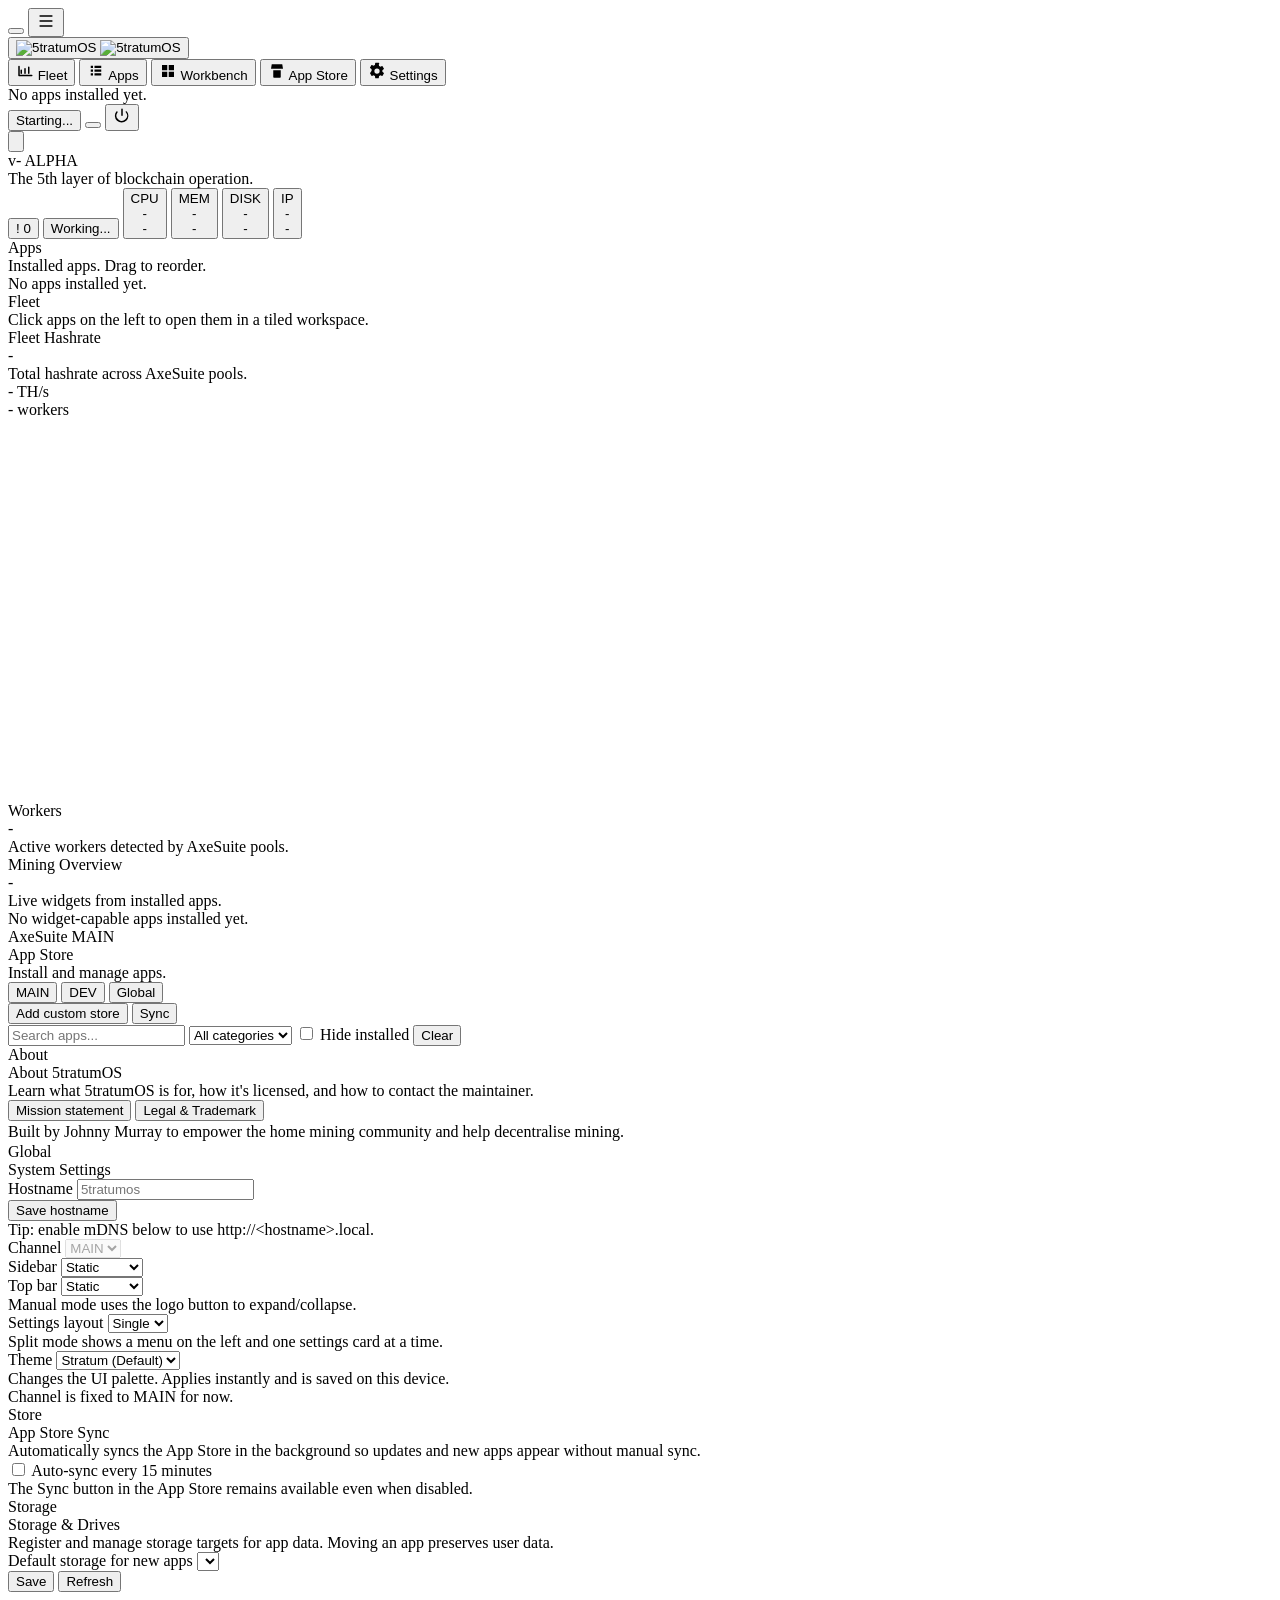
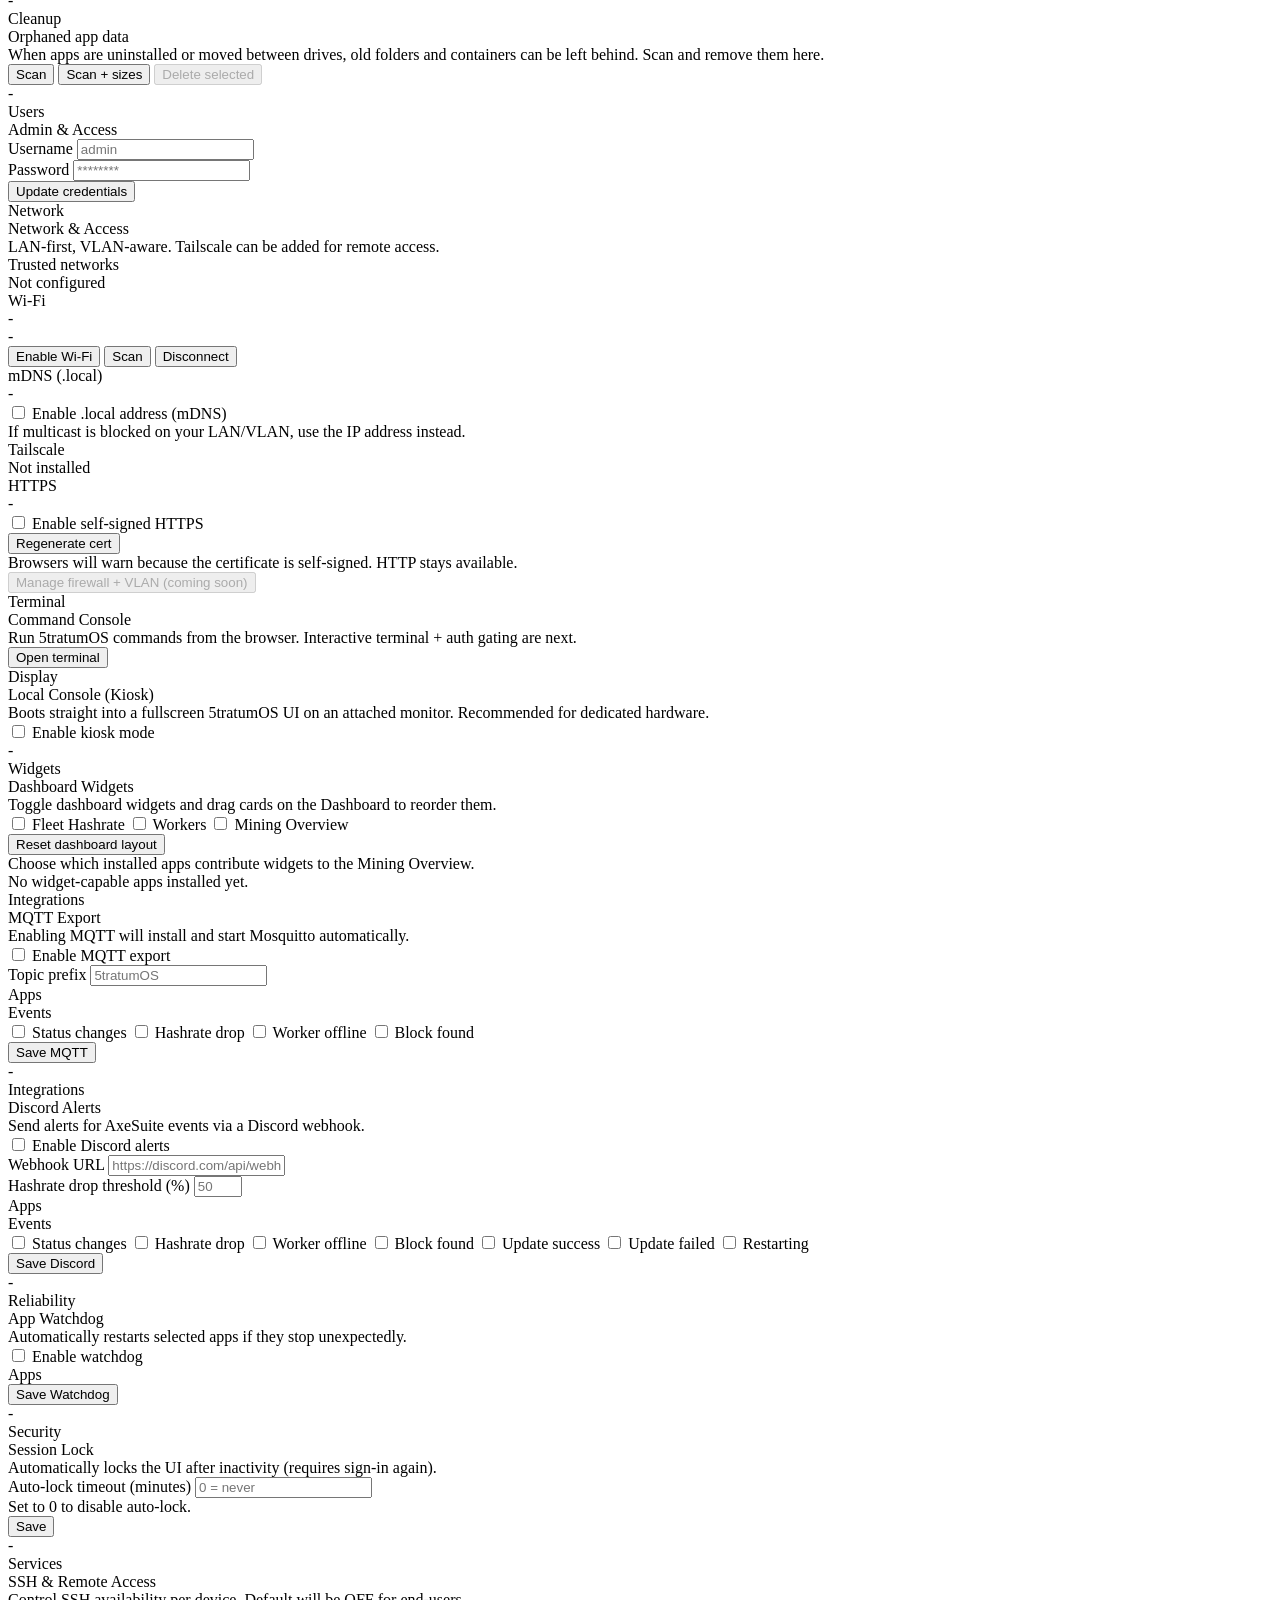
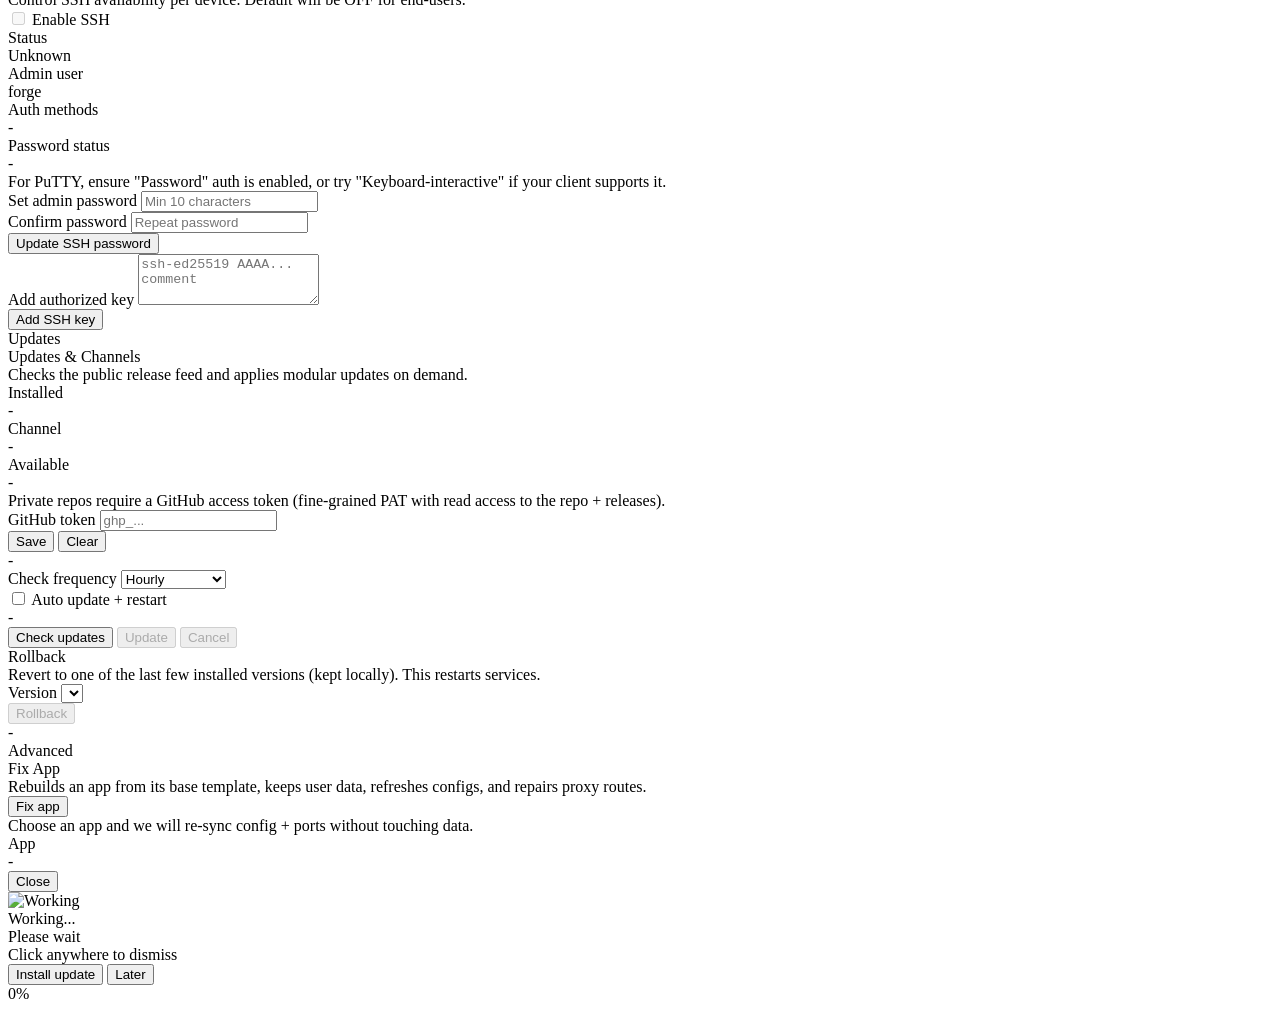
==== commit 6f8bbc97: "ui: apps launcher single list + scrollbar polish" ====
--- a/overlay/portal/index.html
+++ b/overlay/portal/index.html
@@ -9,8 +9,8 @@
     <title>5tratumOS</title>
     <link rel="icon" type="image/png" href="/assets/5tratum-icon.png" />
     <link rel="stylesheet" href="/axe.css?v=1" />
-    <link rel="stylesheet" href="/5tratumos.css?v=47" />
-    <script defer src="/app.js?v=87"></script>
+    <link rel="stylesheet" href="/5tratumos.css?v=48" />
+    <script defer src="/app.js?v=88"></script>
   </head>
   <body class="min-h-screen bg-axe-950 text-slate-100">
     <button id="mobile-backdrop" class="forgeos-mobile-backdrop" type="button" aria-label="Close menu"></button>
@@ -192,14 +192,8 @@
               <div id="pane-apps-launcher" class="forgeos-home hidden" aria-label="Apps">
                 <div class="forgeos-home__head">
                   <div class="forgeos-home__title">Apps</div>
-                  <div class="forgeos-home__actions" aria-label="App pages">
-                    <button id="btn-apps-page-prev" class="axe-btn" type="button" title="Previous page" aria-label="Previous page">&lt;</button>
-                    <button id="btn-apps-page-next" class="axe-btn" type="button" title="Next page" aria-label="Next page">&gt;</button>
-                    <button id="btn-apps-page-add" class="axe-btn" type="button">+ Page</button>
-                  </div>
-                </div>
-                <div id="apps-pages-tabs" class="forgeos-home__tabs forgeos-segment mt-2" role="tablist" aria-label="App pages"></div>
-                <div class="forgeos-home__sub">Arrange apps into pages. Drag to reorder or drop on a page tab to move.</div>
+                </div>
+                <div class="forgeos-home__sub">Installed apps. Drag to reorder.</div>
                 <div id="apps-launcher-grid" class="mt-4 forgeos-launcher-grid"></div>
                 <div id="apps-launcher-empty" class="mt-3 forgeos-muted">No apps installed yet.</div>
               </div>
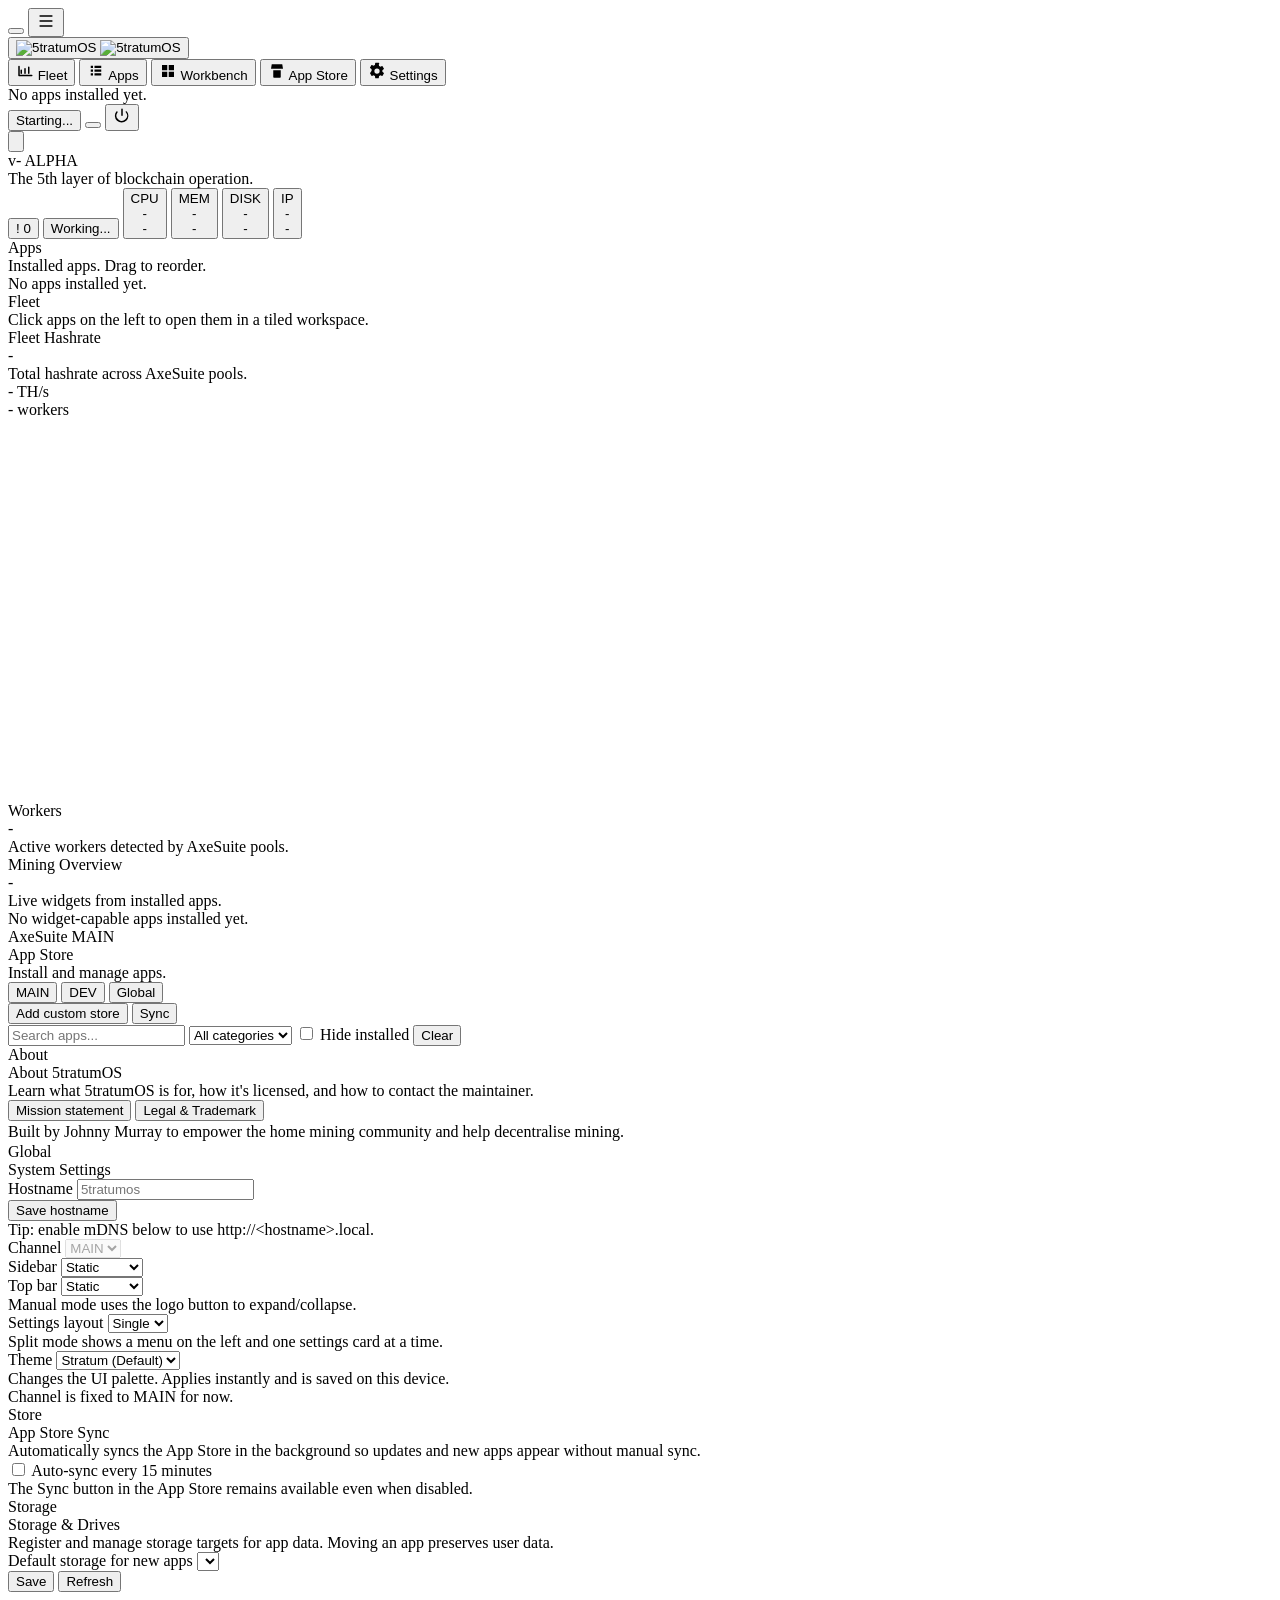
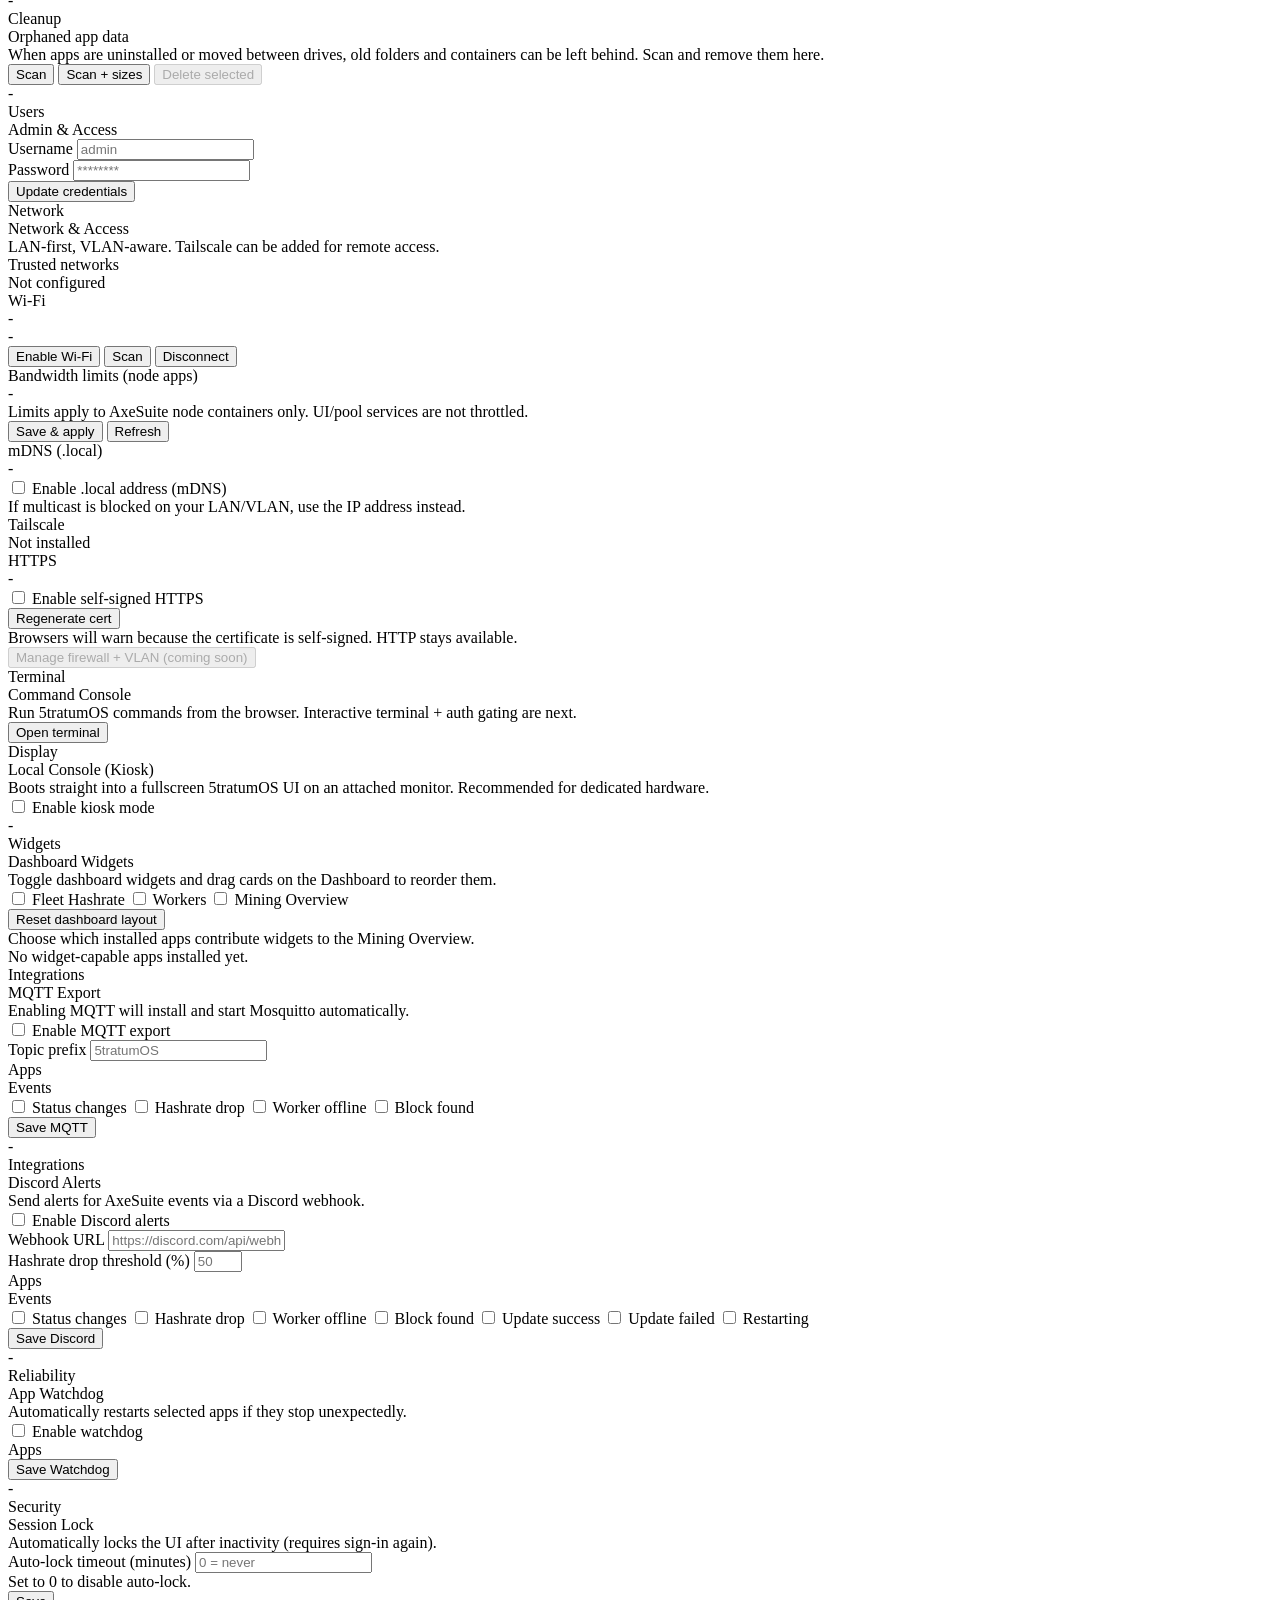
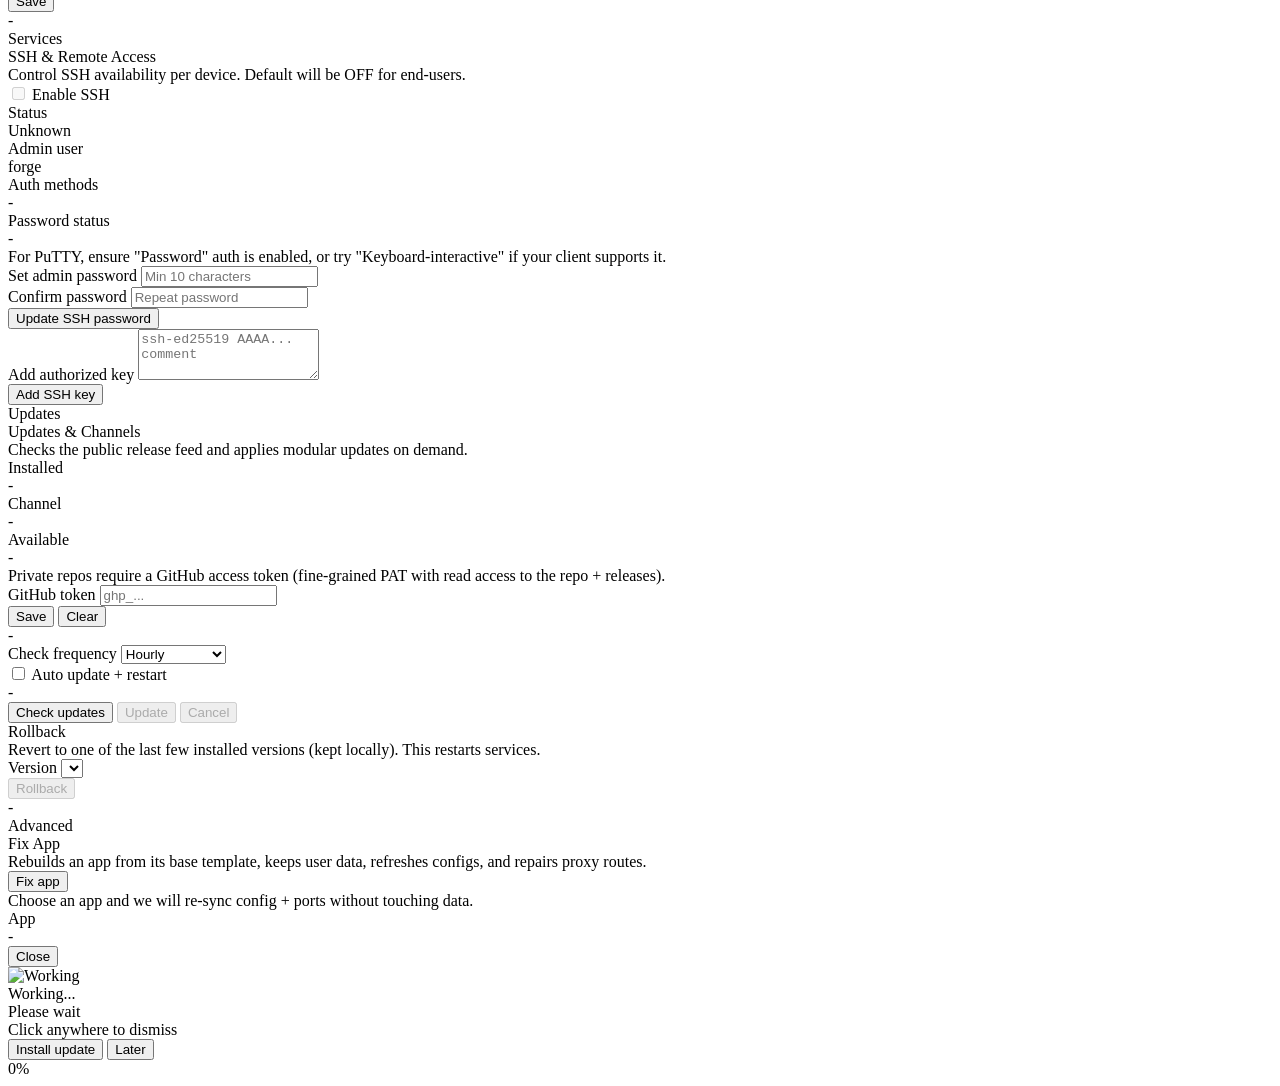
==== commit aed87320: "Add node app bandwidth limits (#54)" ====
--- a/overlay/portal/index.html
+++ b/overlay/portal/index.html
@@ -10,7 +10,7 @@
     <link rel="icon" type="image/png" href="/assets/5tratum-icon.png" />
     <link rel="stylesheet" href="/axe.css?v=1" />
     <link rel="stylesheet" href="/5tratumos.css?v=48" />
-    <script defer src="/app.js?v=88"></script>
+    <script defer src="/app.js?v=91"></script>
   </head>
   <body class="min-h-screen bg-axe-950 text-slate-100">
     <button id="mobile-backdrop" class="forgeos-mobile-backdrop" type="button" aria-label="Close menu"></button>
@@ -476,6 +476,18 @@
                     <div id="wifi-networks" class="mt-3 grid grid-cols-1 gap-2"></div>
                   </div>
                   <div class="forgeos-mini-card">
+                    <div class="forgeos-mini-card__k">Bandwidth limits (node apps)</div>
+                    <div class="forgeos-mini-card__v"><span id="network-limits-status">-</span></div>
+                    <div class="mt-2 text-xs text-slate-300">
+                      Limits apply to AxeSuite <span class="forgeos-mono">node</span> containers only. UI/pool services are not throttled.
+                    </div>
+                    <div id="network-limits-body" class="mt-3"></div>
+                    <div class="mt-3 flex flex-wrap gap-2">
+                      <button id="btn-network-limits-save" class="axe-btn" type="button">Save &amp; apply</button>
+                      <button id="btn-network-limits-refresh" class="axe-btn" type="button">Refresh</button>
+                    </div>
+                  </div>
+                  <div class="forgeos-mini-card">
                     <div class="forgeos-mini-card__k">mDNS (.local)</div>
                     <div class="forgeos-mini-card__v"><span id="mdns-status">-</span></div>
                     <div class="mt-3 forgeos-form">
